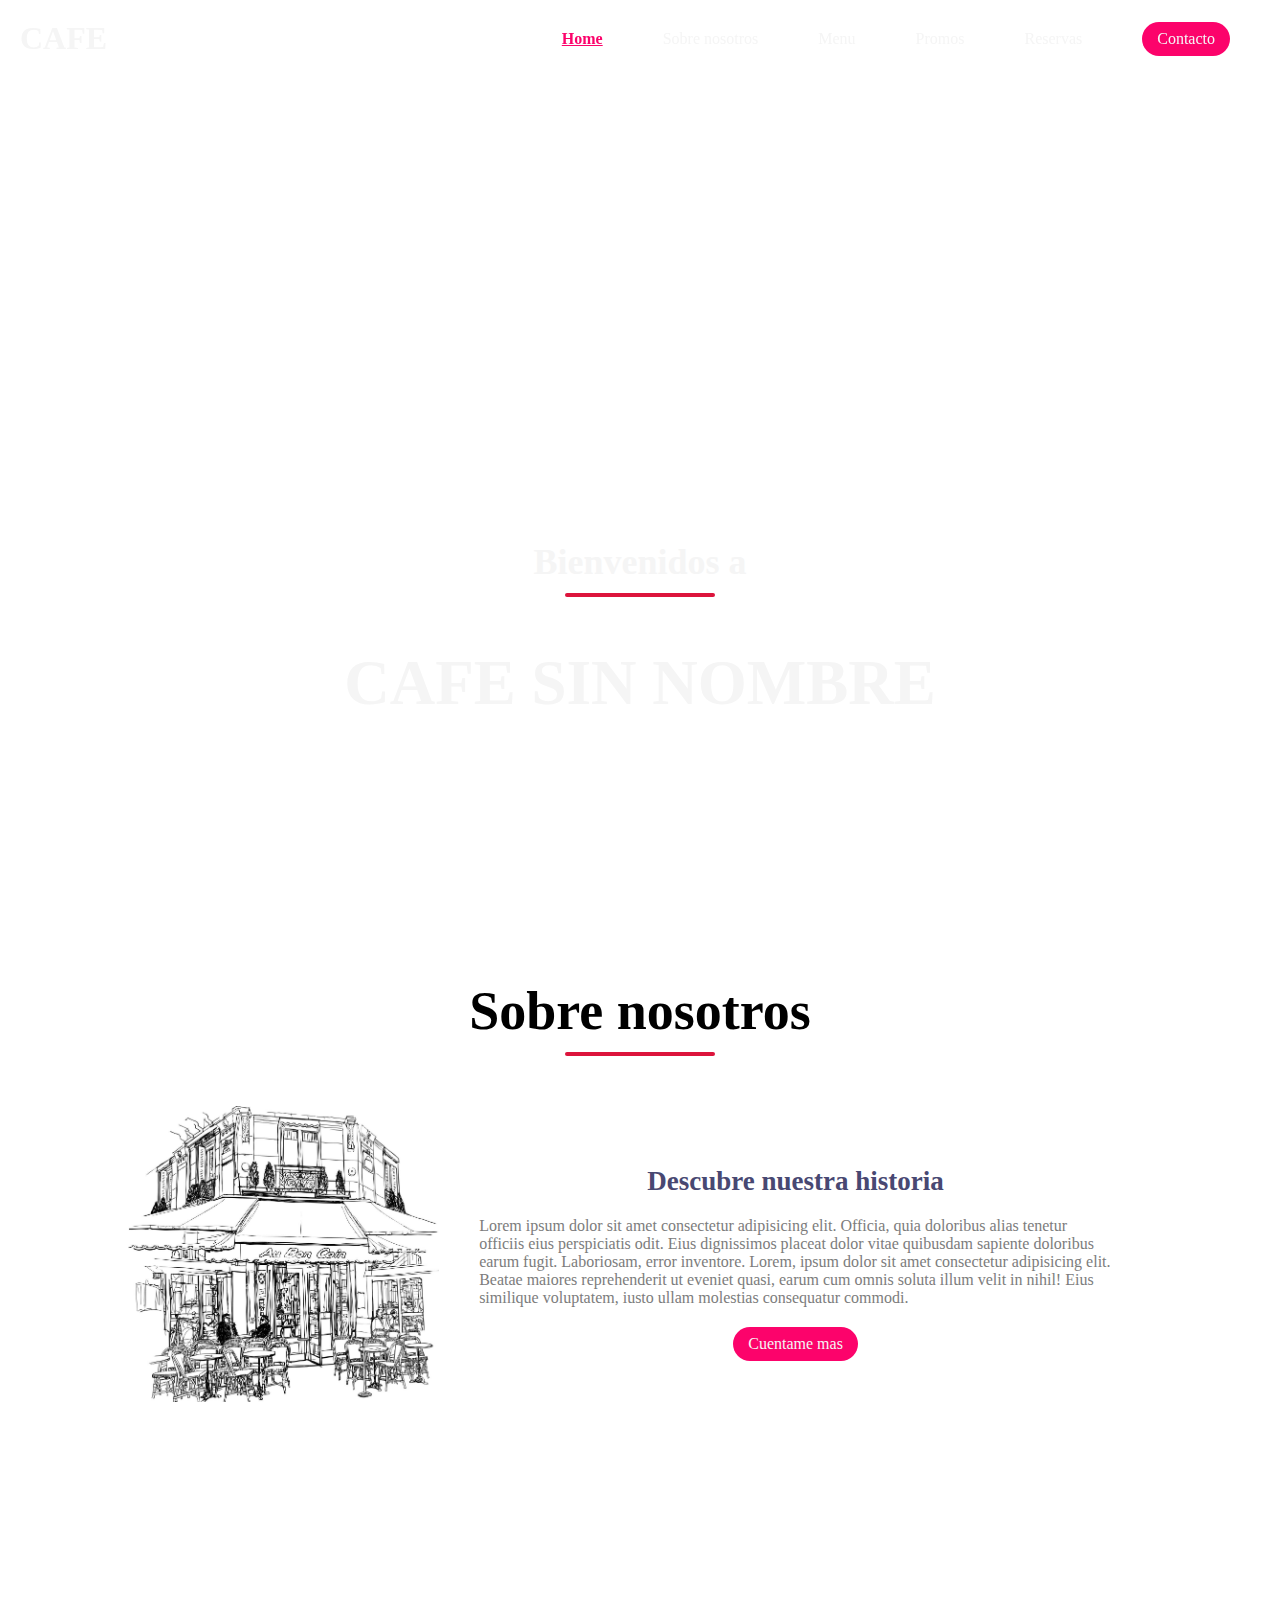
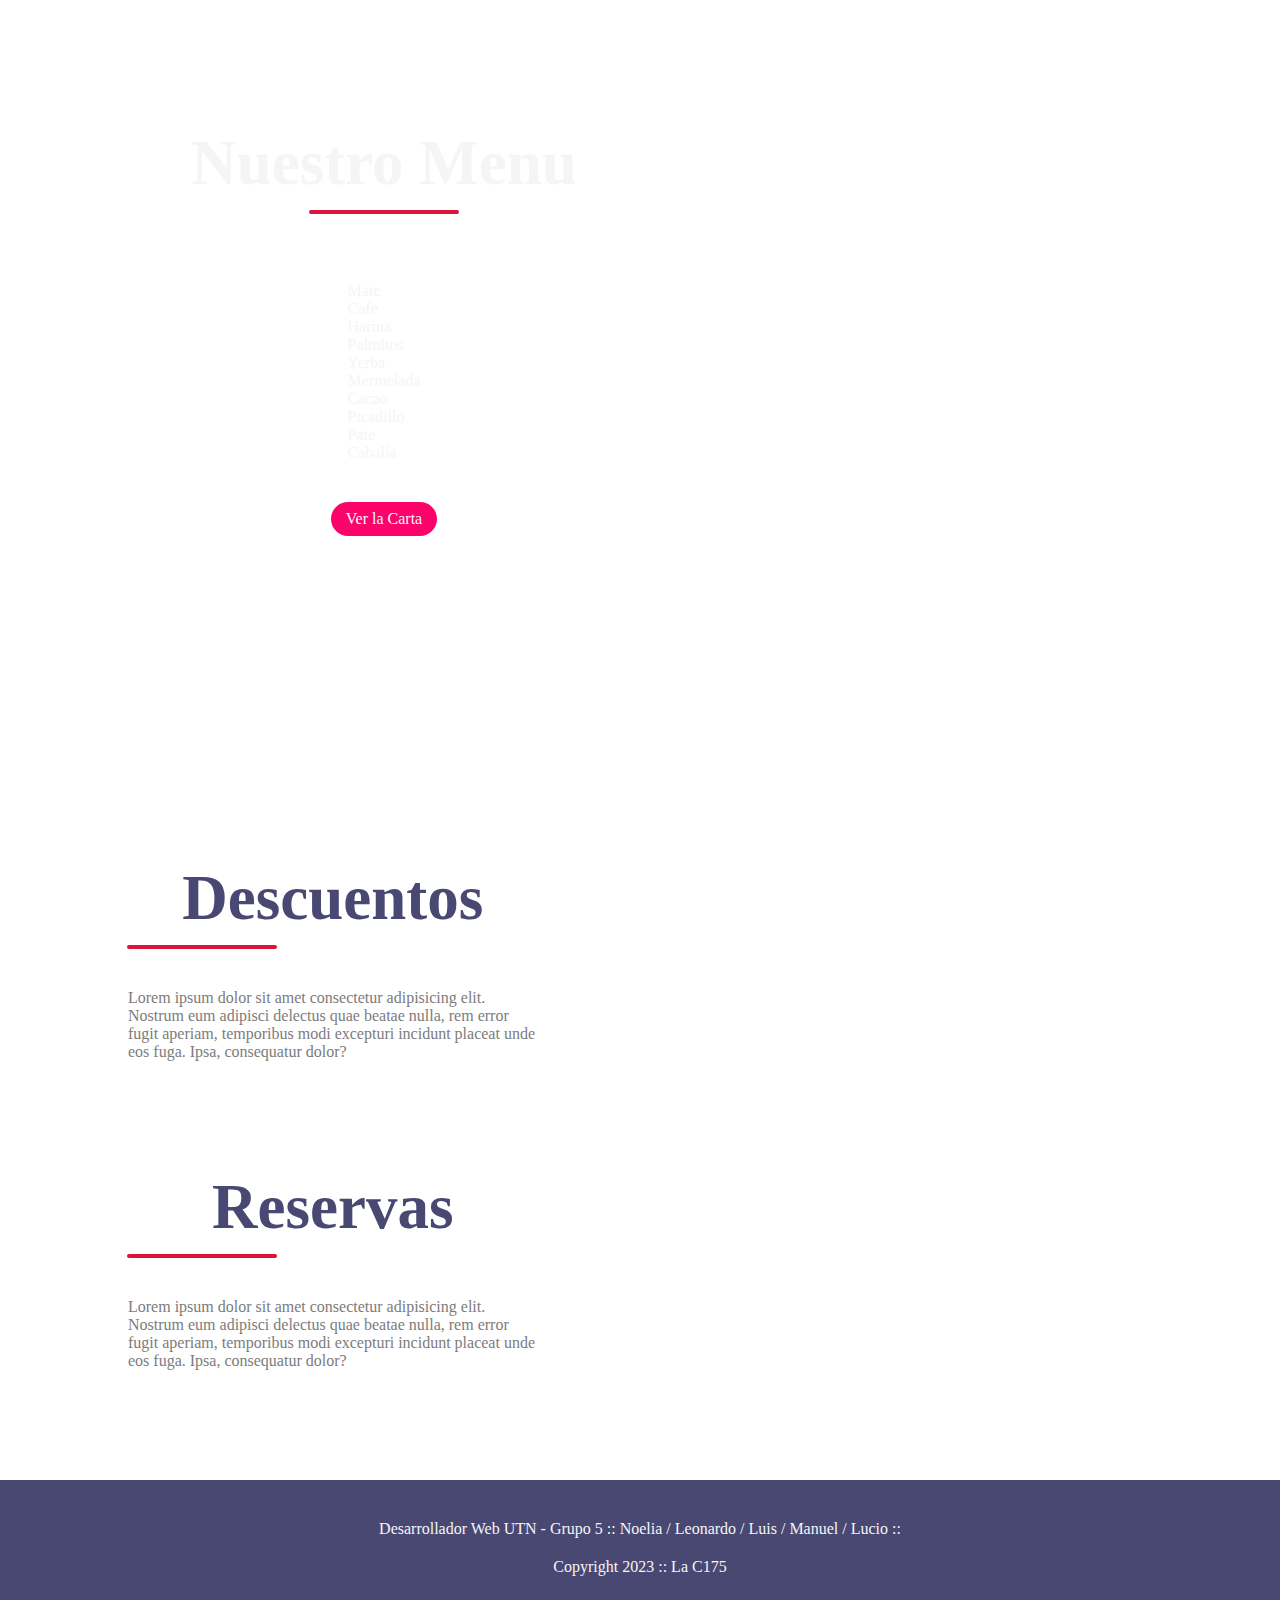
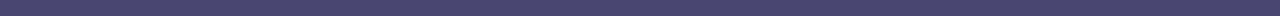
==== index.html @ 281d1ec6 "enlaces a secciones reparados" ====
<!DOCTYPE html>
<html lang="en">
<head>
    <meta charset="UTF-8">
    <meta http-equiv="X-UA-Compatible" content="IE=edge">
    <meta name="viewport" content="width=device-width, initial-scale=1.0">
    <!-- Enlace a Bootstrap CSS 
    <link href="https://cdn.jsdelivr.net/npm/bootstrap@5.3.0-alpha2/dist/css/bootstrap.min.css" rel="stylesheet" integrity="sha384-aFq/bzH65dt+w6FI2ooMVUpc+21e0SRygnTpmBvdBgSdnuTN7QbdgL+OapgHtvPp" crossorigin="anonymous">-->
    <!-- Enlace a la Fuente de iconos de Bootstrap -->
    <link rel="stylesheet" href="https://cdn.jsdelivr.net/npm/bootstrap-icons@1.10.3/font/bootstrap-icons.css">
    <!-- Enlace a la hoja de estilos CSS -->
    <link rel="stylesheet" href="estilo.css">
    <title>Cafe Sin Nombre</title>
</head>
<body>
    <nav class="navbar">
        <h1 class="logo">CAFE</h1>
        <ul class="nav-links">
            <li class="active"><a href="#"></a>Home</li>
            <li><a href="#aboutUs">Sobre nosotros</a></li>
            <li><a href="#ourMenu">Menu</a></li>
            <li><a href="#promos">Promos</a></li>
            <li><a href="#reservas">Reservas</a></li>
            <li class="ctn"><a  href="#">Contacto</a></li>
        </ul>
        <img src="/img/menu-btn.png" alt="" class="menu-btn">
    </nav>
    <header>
        <div class="header-content">
            <h2>Bienvenidos a</h2>
            <div class="line"></div>
            <h1>CAFE SIN NOMBRE</h1>
        </div>
    </header>
    <main>
        <div class="container"> <!--  Div contenedor para Bootstrap -->
            <!-- Seccion Sobre Nosotros -->
            <section class="aboutUs" id="aboutUs">
                <div class="title">
                    <h2>Sobre nosotros</h2>
                    <div class="line"></div>
                </div>
                <div class="row">
                    <div class="col">
                        <img src="/img/ilustracion-vectorial-de-un-antiguo-cafe-en-paris-m46aym.jpg" alt="">
                    </div>
                    <div class="col">
                        <h4>Descubre nuestra historia</h4>
                        <p>Lorem ipsum dolor sit amet consectetur adipisicing elit. Officia, quia doloribus alias tenetur officiis eius perspiciatis odit. Eius dignissimos placeat dolor vitae quibusdam sapiente doloribus earum fugit. Laboriosam, error inventore. Lorem, ipsum dolor sit amet consectetur adipisicing elit. Beatae maiores reprehenderit ut eveniet quasi, earum cum omnis soluta illum velit in nihil! Eius similique voluptatem, iusto ullam molestias consequatur commodi. </p>
                        <a href="#" class="ctn">Cuentame mas</a>
                    </div>
                </div>
            </section>
            <section class="ourMenu" id="ourMenu">
                <div class="ourMenu-content">
                    <h2>Nuestro Menu</h2><div class="line"></div>
                    <p>Nuestro menu es de lo mas variado</p>
                    <ul>
                        <li>Mate</li>
                        <li>Cafe</li>
                        <li>Harina</li>
                        <li>Palmitos</li>
                        <li>Yerba</li>
                        <li>Mermelada</li>
                        <li>Cacao</li>
                        <li>Picadillo</li>
                        <li>Pate</li>
                        <li>Caballa</li>
                    </ul>
                    <a href="#" class="ctn">Ver la Carta</a>
                </div>
            </section>

            <section class="promos" id="promos">
                <div class="row">
                    <div class="col content-col">
                        <h2>Descuentos</h2>
                        <div class="line"></div>
                        <p>Lorem ipsum dolor sit amet consectetur adipisicing elit. Nostrum eum adipisci delectus quae beatae nulla, rem error fugit aperiam, temporibus modi excepturi incidunt placeat unde eos fuga. Ipsa, consequatur dolor?</p>
                    </div>
                    <div class="col image-col">
                        <div class="promo-gallery">
                            <img src="/img/promo1.png" alt="">
                            <img src="/img/promo2.png" alt="">
                            <img src="/img/promo3.png" alt="">
                            <img src="/img/promo4.png" alt="">
                        </div>
                    </div>
                </div>
            </section>

            <section class="reservas" id="reservas">
                <div class="row">
                    <div class="col content-col">
                        <h2>Reservas</h2>
                        <div class="line"></div>
                        <p>Lorem ipsum dolor sit amet consectetur adipisicing elit. Nostrum eum adipisci delectus quae beatae nulla, rem error fugit aperiam, temporibus modi excepturi incidunt placeat unde eos fuga. Ipsa, consequatur dolor?</p>
                    </div>
                    <div class="col image-col">
                        <div class="promo-gallery">
                            <img src="/img/promo1.png" alt="">
                            <img src="/img/promo2.png" alt="">
                            <img src="/img/promo3.png" alt="">
                            <img src="/img/promo4.png" alt="">
                        </div>
                    </div>
                </div>
            </section>
        </div>
    </main>
    <footer class="footer">
        <p>Desarrollador Web UTN - Grupo 5 :: Noelia / Leonardo / Luis / Manuel / Lucio ::</p>
        <p> Copyright 2023 :: La C175</p>
    </footer>


    <!-- Enlace al script de Bootstrap 
    <script src="https://cdn.jsdelivr.net/npm/bootstrap@5.3.0-alpha2/dist/js/bootstrap.bundle.min.js" integrity="sha384-qKXV1j0HvMUeCBQ+QVp7JcfGl760yU08IQ+GpUo5hlbpg51QRiuqHAJz8+BrxE/N" crossorigin="anonymous"></script> -->
    <script src="scripts.js"></script>  
</body>
</html>
---- estilo.css ----
/* Google Fonts */
@import url('https://fonts.googleapis.com/css2?family=Poppins');

* {
    margin: 0;
    padding: 0;
    box-sizing: border-box;

}
a {
    text-decoration: none;
    color: whitesmoke;
}
ul {
    list-style: none;

}
.active {
    color: #fc036b;
    text-decoration: underline;
    font-weight: bold;
}
body , html {
    overflow-x: hidden;
}
.navbar {
    position: fixed;
    top: 0;
    left: 0;
    width: 100%;
    display:flex;
    justify-content: space-between;
    padding: 20px;
    color: whitesmoke;

}
.nav-links {
    display: flex;
    align-items: center;
}
.nav-links li {
    margin: 0px 30px;
}
header {
    width: 100vw;
    height: 100vh;
    background-image: url('/img/cafeHeader2.png');
    background-position: bottom;
    background-size: cover;
    display: flex;
    align-items: flex-end;
    justify-content: center;

}

.header-content {
    margin-bottom: 150px;
    color: whitesmoke;
    text-align: center;
}

.header-content h2 {
    font-size: 4vmin;
}

.line {
    width: 150px;
    height: 4px;
    background: crimson;
    margin: 10px auto;
    border-radius: 5px;
}

.header-content h1 {
    font-size: 7vmin;
    margin-top: 50px;
    margin-bottom: 30px;
}

.ctn {
    padding: 8px 15px;
    background: #fc036b;
    border-radius: 30px;
    color: whitesmoke;
}
.menu-btn {
    position: absolute;
    top: 30px;
    right: 30px;
    width: 40px;
    cursor: pointer;
    display: none;
}
/* Seccion Sobre nosotros*/
section {
    width: 80%;
    margin: 80px auto;
}
.title {
    text-decoration:solid ;
    text-align: center;
    font-size: 4vmin;
}
.row {
    display: flex;
    align-items: center;
    width: 100%;
    justify-content: space-between;
}
.row .col {
    display: flex;
    flex-direction: column;
    align-items: center;
}
.row .col img {
    width: 100%;
}
.aboutUs .row {
    margin-top: 50px;
}
h4 {
    font-size: 3vmin;
    color: #484872;
    margin: 20px auto;
}
p {
    color: #7c7c7c;
    padding: 0px 40px;
}
.aboutUs .ctn {
    margin-top: 20px;
}
.ourMenu {
    width: 100%;
    height: 100vh;
    background-image: url('/img/interiorBlur2.png');
    background-position: center;
    background-size: cover;
    background-repeat: no-repeat;
    display: flex;
    align-items: center;
}
.ourMenu-content {
    width: 60%;
    padding: 50px;
    color: whitesmoke;
    display: flex;
    align-items: center;
    flex-direction: column;
}
.ourMenu-content h2 {
    font-size: 7vmin;
}
.ourMenu-content .line {
    margin-bottom: 50px;
}
.ourMenu-content .ctn {
    margin-top: 40px;
}
.ourMenu-content p {
    color: white;
}
.content-col {
    width: 40%;
}
.image-col {
    width: 60%;
}
.promos .promo-gallery {
    display: flex;
    flex-wrap: wrap;
    width: 100%;
    align-items: center;
}
.promo-gallery img {
    max-width: 300px;
    margin: 10px;
}
.content-col h2 {
    font-size: 7vmin;
    color: #484872;
}
.content-col .line {
    margin-left: -1px;
}
.content-col p {
    padding: 0;
    margin: 30px auto;
}
.content-col .ctn {
    margin-left: -100px;
}
.footer {
    width: 100%;
    min-height: 100px;
    padding: 20px 80px;
    margin: 0;
    background-color: #484872;
    text-align: center;
}
.footer p {
    color: whitesmoke;
    margin: 20px auto;
    padding: 20px auto;
}
/* Dispositivos moviles*/
@media only screen and (max-width:850px){
    .menu-btn {
        display: block;
    }
    .navbar {
        padding: 0;
    }
    .logo {
        position: absolute;
        top: 30px;
        left: 30px;
    }
    .nav-links {
        flex-direction: column;
        width: 100%;
        height: 100vh;
        justify-content: center;
        background: rgb(51, 3, 3);
        margin-top: -900px;
        transition: all 0.5s ease;
    } 
    .mobile-menu {
        margin-top: 0px; 
        border-bottom-right-radius: 30%;
    }
    .nav-links li {
        margin: 30px auto;

    }
    /* Seccion sobre nosotros */
    .row {
        flex-direction: column;
    }
    .row .col {
        margin: 20px auto;
    }
    .col img {
        max-width: 90%;
    }
    .promo-gallery {
        justify-content: center;
        align-items: center;
    }
    .promo-gallery img {
        width: 90%;
    }
    .footer {
        padding: 10px;
    }
}

/* Animaciones*/
html {
    scroll-behavior: smooth;
}
img {
    transition: transform .3s ease;
}
img:hover {
    transform: scale(1.1);
}
.ctn:hover {
    background: whitesmoke;
    color:#fc036b;
    box-shadow: 2px 2px 5px black;
}
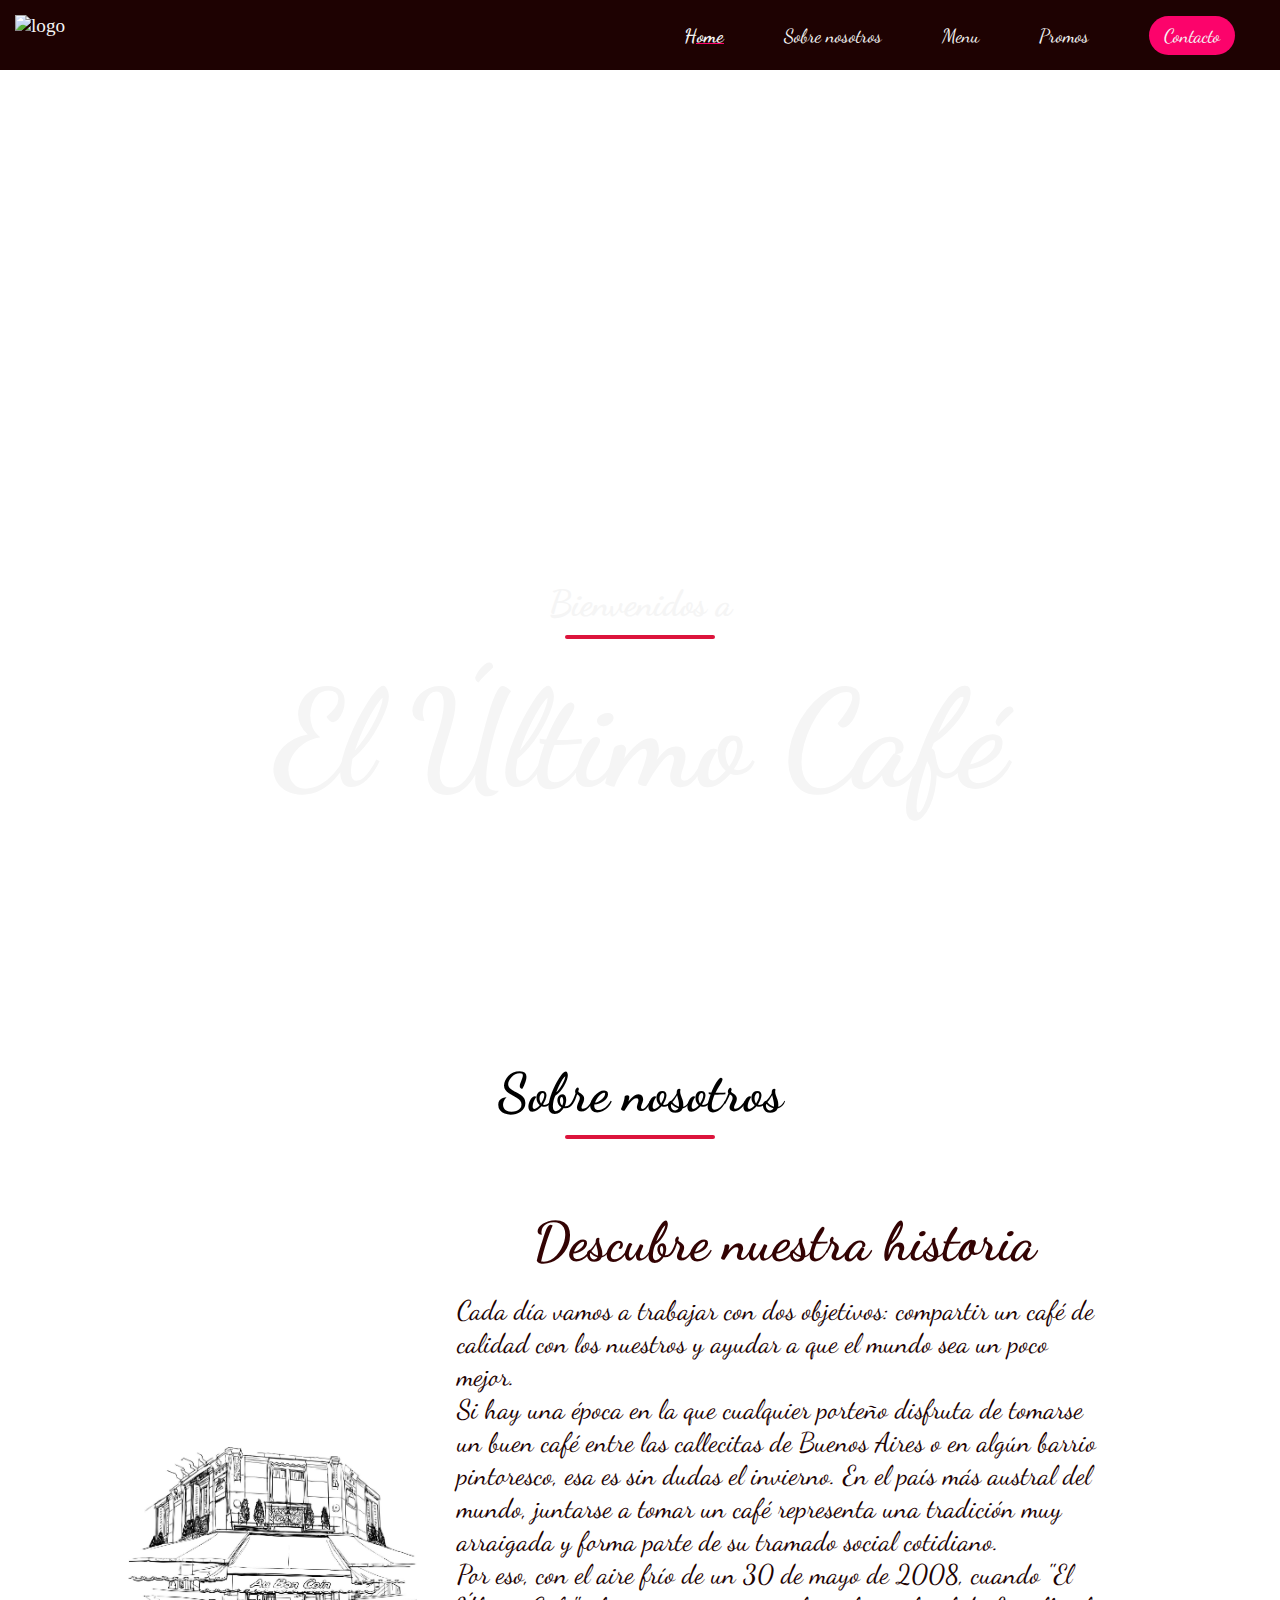
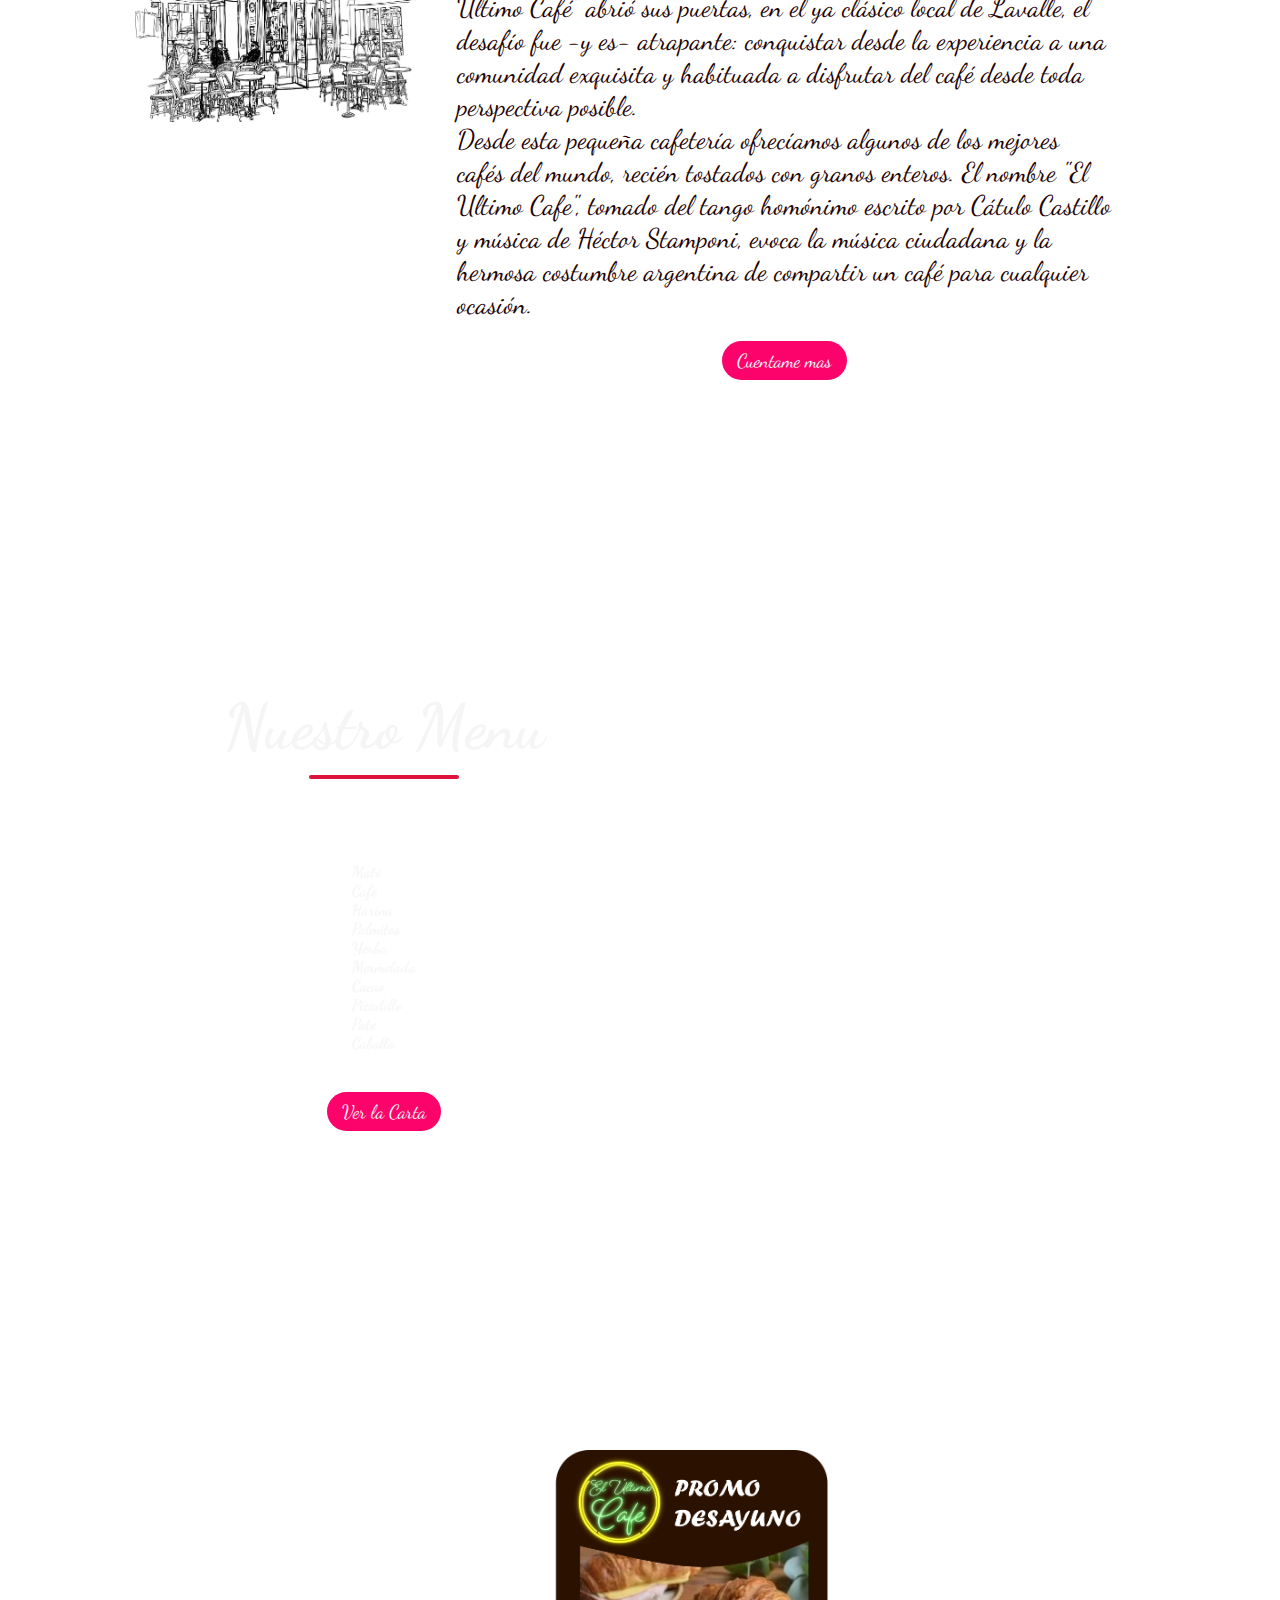
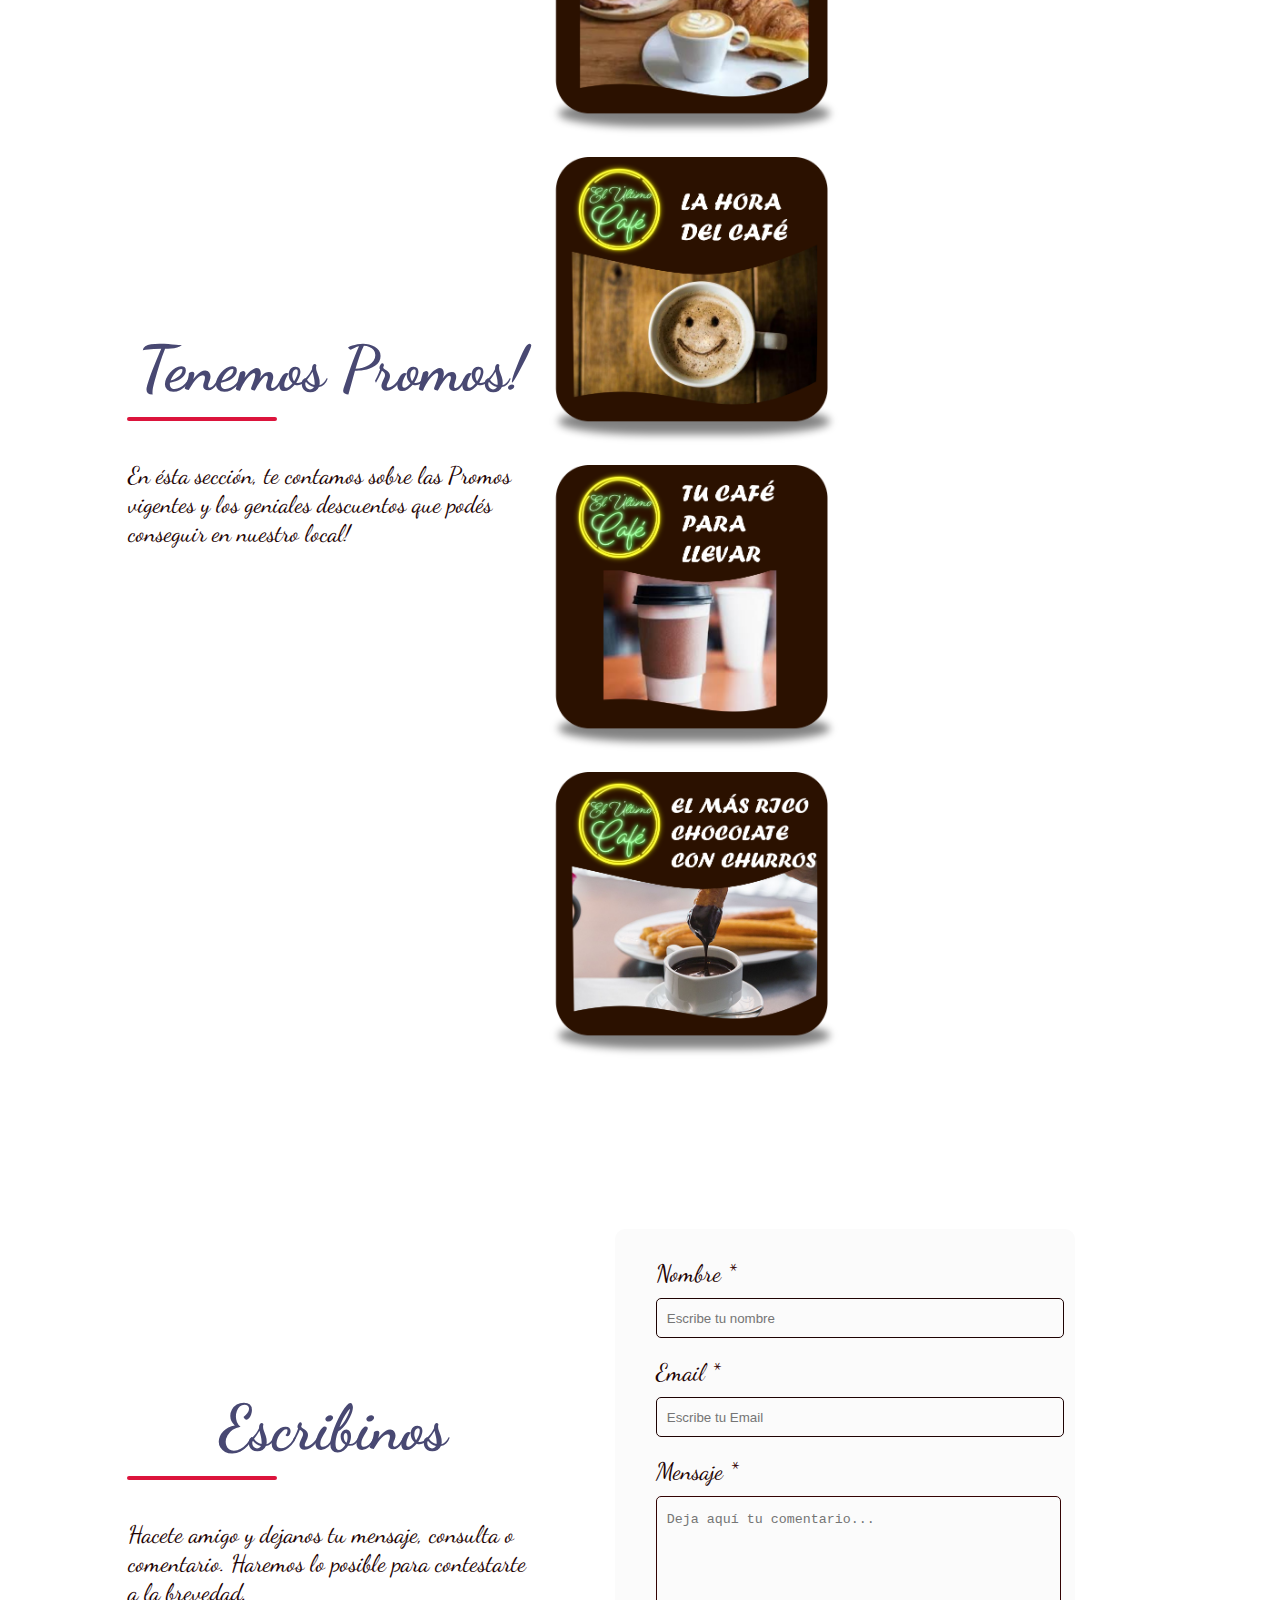
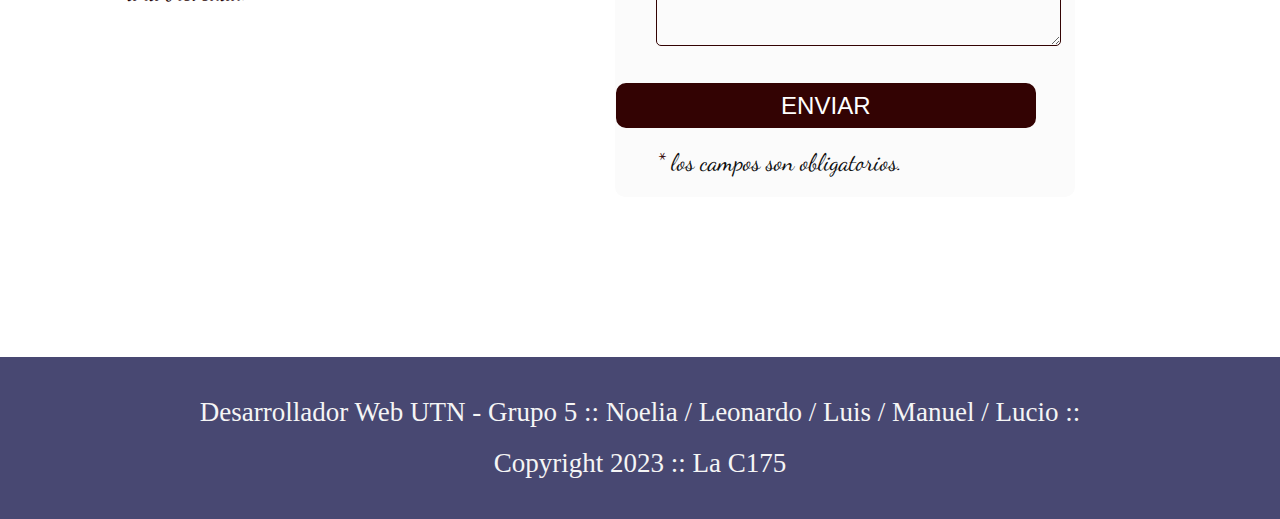
==== commit db1b7652: "Promos y form de contacto agregados" ====
--- a/index.html
+++ b/index.html
@@ -1,27 +1,30 @@
 <!DOCTYPE html>
-<html lang="en">
+<html lang="es">
 <head>
     <meta charset="UTF-8">
     <meta http-equiv="X-UA-Compatible" content="IE=edge">
     <meta name="viewport" content="width=device-width, initial-scale=1.0">
+    <link rel="icon" type="image/x-icon" href="/logo/favicon.ico">
+    <link rel="preconnect" href="https://fonts.googleapis.com">
+    <link rel="preconnect" href="https://fonts.gstatic.com" crossorigin>
+    <link href="https://fonts.googleapis.com/css2?family=Dancing+Script:wght@700&display=swap" rel="stylesheet">
     <!-- Enlace a Bootstrap CSS 
     <link href="https://cdn.jsdelivr.net/npm/bootstrap@5.3.0-alpha2/dist/css/bootstrap.min.css" rel="stylesheet" integrity="sha384-aFq/bzH65dt+w6FI2ooMVUpc+21e0SRygnTpmBvdBgSdnuTN7QbdgL+OapgHtvPp" crossorigin="anonymous">-->
     <!-- Enlace a la Fuente de iconos de Bootstrap -->
     <link rel="stylesheet" href="https://cdn.jsdelivr.net/npm/bootstrap-icons@1.10.3/font/bootstrap-icons.css">
     <!-- Enlace a la hoja de estilos CSS -->
     <link rel="stylesheet" href="estilo.css">
-    <title>Cafe Sin Nombre</title>
+    <title>El Ultimo Cafe</title>
 </head>
 <body>
     <nav class="navbar">
-        <h1 class="logo">CAFE</h1>
+        <a href="#" class="logo"><img src="/logo/rect6498.png" alt="logo"></a>
         <ul class="nav-links">
-            <li class="active"><a href="#"></a>Home</li>
+            <li class="active"><a href="#">Home</a></li>
             <li><a href="#aboutUs">Sobre nosotros</a></li>
             <li><a href="#ourMenu">Menu</a></li>
             <li><a href="#promos">Promos</a></li>
-            <li><a href="#reservas">Reservas</a></li>
-            <li class="ctn"><a  href="#">Contacto</a></li>
+            <li class="ctn"><a  href="#contacto">Contacto</a></li>
         </ul>
         <img src="/img/menu-btn.png" alt="" class="menu-btn">
     </nav>
@@ -29,7 +32,7 @@
         <div class="header-content">
             <h2>Bienvenidos a</h2>
             <div class="line"></div>
-            <h1>CAFE SIN NOMBRE</h1>
+            <h1>El Último Café</h1>
         </div>
     </header>
     <main>
@@ -46,7 +49,10 @@
                     </div>
                     <div class="col">
                         <h4>Descubre nuestra historia</h4>
-                        <p>Lorem ipsum dolor sit amet consectetur adipisicing elit. Officia, quia doloribus alias tenetur officiis eius perspiciatis odit. Eius dignissimos placeat dolor vitae quibusdam sapiente doloribus earum fugit. Laboriosam, error inventore. Lorem, ipsum dolor sit amet consectetur adipisicing elit. Beatae maiores reprehenderit ut eveniet quasi, earum cum omnis soluta illum velit in nihil! Eius similique voluptatem, iusto ullam molestias consequatur commodi. </p>
+                        <p>Cada día vamos a trabajar con dos objetivos: compartir un café de calidad con los nuestros y ayudar a que el mundo sea un poco mejor.</p>
+                        <p>Si hay una época en la que cualquier porteño disfruta de tomarse un buen café entre las callecitas de Buenos Aires o en algún barrio pintoresco, esa es sin dudas el invierno. En el país más austral del mundo, juntarse a tomar un café representa una tradición muy arraigada y forma parte de su tramado social cotidiano.</p>
+                        <p>Por eso, con el aire frío de un 30 de mayo de 2008, cuando "El Último Café" abrió sus puertas, en el ya clásico local de Lavalle,  el desafío fue -y es- atrapante: conquistar desde la experiencia a una comunidad exquisita y habituada a disfrutar del café desde toda perspectiva posible.</p>
+                        <p>Desde esta pequeña cafetería ofrecíamos algunos de los mejores cafés del mundo, recién tostados con granos enteros. El nombre "El Ultimo Cafe", tomado del tango homónimo escrito por Cátulo Castillo y música de Héctor Stamponi, evoca la música ciudadana y la hermosa costumbre argentina de compartir un café para cualquier ocasión.</p>
                         <a href="#" class="ctn">Cuentame mas</a>
                     </div>
                 </div>
@@ -74,9 +80,9 @@
             <section class="promos" id="promos">
                 <div class="row">
                     <div class="col content-col">
-                        <h2>Descuentos</h2>
+                        <h2>Tenemos Promos!</h2>
                         <div class="line"></div>
-                        <p>Lorem ipsum dolor sit amet consectetur adipisicing elit. Nostrum eum adipisci delectus quae beatae nulla, rem error fugit aperiam, temporibus modi excepturi incidunt placeat unde eos fuga. Ipsa, consequatur dolor?</p>
+                        <p>En ésta sección, te contamos sobre las Promos vigentes y los geniales descuentos que podés conseguir en nuestro local!</p>
                     </div>
                     <div class="col image-col">
                         <div class="promo-gallery">
@@ -89,20 +95,41 @@
                 </div>
             </section>
 
-            <section class="reservas" id="reservas">
+            <section class="contacto" id="contacto">
                 <div class="row">
                     <div class="col content-col">
-                        <h2>Reservas</h2>
+                        <h2>Escribinos</h2>
                         <div class="line"></div>
-                        <p>Lorem ipsum dolor sit amet consectetur adipisicing elit. Nostrum eum adipisci delectus quae beatae nulla, rem error fugit aperiam, temporibus modi excepturi incidunt placeat unde eos fuga. Ipsa, consequatur dolor?</p>
+                        <p>Hacete amigo y dejanos tu mensaje, consulta o comentario. Haremos lo posible para contestarte a la brevedad.</p>
                     </div>
-                    <div class="col image-col">
-                        <div class="promo-gallery">
-                            <img src="/img/promo1.png" alt="">
-                            <img src="/img/promo2.png" alt="">
-                            <img src="/img/promo3.png" alt="">
-                            <img src="/img/promo4.png" alt="">
-                        </div>
+                    <div class="col form-col">
+                        <form>
+                            <p>
+                                <label for="nombre" class="colocar_nombre">Nombre
+                                    <span class="obligatorio">*</span>
+                                </label>
+                                    <input type="text" name="introducir_nombre" id="nombre" required="obligatorio" placeholder="Escribe tu nombre">
+                            </p>
+                            <p>
+                            <label for="email" class="colocar_email">Email
+                                <span class="obligatorio">*</span>
+                            </label>
+                                <input type="email" name="introducir_email" id="email" required="obligatorio" placeholder="Escribe tu Email">
+                            </p>
+                    
+                            <p>
+                            <label for="mensaje" class="colocar_mensaje">Mensaje
+                                <span class="obligatorio">*</span>
+                            </label>                     
+                                                <textarea name="introducir_mensaje" class="texto_mensaje" id="mensaje" required="obligatorio" placeholder="Deja aquí tu comentario..."></textarea> 
+                                            </p>                    
+                        
+                            <button type="submit" name="enviar_formulario" id="enviar"><p>Enviar</p></button>
+            
+                            <p class="aviso">
+                            <span class="obligatorio"> * </span>los campos son obligatorios.
+                            </p>          
+                            </form>
                     </div>
                 </div>
             </section>
--- a/estilo.css
+++ b/estilo.css
@@ -1,6 +1,3 @@
-/* Google Fonts */
-@import url('https://fonts.googleapis.com/css2?family=Poppins');
-
 * {
     margin: 0;
     padding: 0;
@@ -10,15 +7,16 @@
 a {
     text-decoration: none;
     color: whitesmoke;
+    font-size: 1.5vw;
 }
 ul {
     list-style: none;
-
 }
 .active {
     color: #fc036b;
     text-decoration: underline;
     font-weight: bold;
+    font-size: 1.5vw;
 }
 body , html {
     overflow-x: hidden;
@@ -28,11 +26,15 @@
     top: 0;
     left: 0;
     width: 100%;
+    height: 70px;
     display:flex;
     justify-content: space-between;
-    padding: 20px;
-    color: whitesmoke;
-
+    padding: 15px;
+    background-color: rgb(30, 2, 2);
+}
+.navbar .logo img {
+    height: 50px;
+    width: 50px;
 }
 .nav-links {
     display: flex;
@@ -40,6 +42,8 @@
 }
 .nav-links li {
     margin: 0px 30px;
+    font-family: 'Dancing Script', cursive;
+    font-size: 1.5vw;
 }
 header {
     width: 100vw;
@@ -48,21 +52,26 @@
     background-position: bottom;
     background-size: cover;
     display: flex;
-    align-items: flex-end;
+    /* align-items: flex-end; */
     justify-content: center;
-
+    margin-top: 70px;
 }
 
 .header-content {
-    margin-bottom: 150px;
-    color: whitesmoke;
+    margin-bottom: 60px;
     text-align: center;
+    font-family: 'Dancing Script', cursive;
 }
 
 .header-content h2 {
     font-size: 4vmin;
-}
-
+    margin-top: 70%;
+    font-family: 'Dancing Script', cursive;
+    color: whitesmoke;
+}
+main {
+    margin-top: 90px;
+}
 .line {
     width: 150px;
     height: 4px;
@@ -72,9 +81,9 @@
 }
 
 .header-content h1 {
-    font-size: 7vmin;
-    margin-top: 50px;
-    margin-bottom: 30px;
+    font-size: 15vmin;
+    margin-top: 20px;
+    color: whitesmoke;
 }
 
 .ctn {
@@ -95,6 +104,7 @@
 section {
     width: 80%;
     margin: 80px auto;
+    font-family: 'Dancing Script', cursive;
 }
 .title {
     text-decoration:solid ;
@@ -119,13 +129,14 @@
     margin-top: 50px;
 }
 h4 {
+    font-size: 6vmin;
+    color: rgb(51, 3, 3);
+    margin: 20px auto;
+}
+p {
+    color: rgb(30, 2, 2);
+    padding: 0px 40px;
     font-size: 3vmin;
-    color: #484872;
-    margin: 20px auto;
-}
-p {
-    color: #7c7c7c;
-    padding: 0px 40px;
 }
 .aboutUs .ctn {
     margin-top: 20px;
@@ -172,6 +183,9 @@
     width: 100%;
     align-items: center;
 }
+.promos p {
+    font-size: 24px;
+}
 .promo-gallery img {
     max-width: 300px;
     margin: 10px;
@@ -190,6 +204,84 @@
 .content-col .ctn {
     margin-left: -100px;
 }
+.contacto p {
+    font-size: 24px;
+}
+.form-col {
+    width: 460px; 
+    height: auto;
+    margin: 80px auto;
+    border-radius: 10px;  
+    padding-top: 30px;
+    padding-bottom: 20px;  
+    background-color: #fbfbfb; 
+    padding-left: 30px;  
+}
+input{
+    background-color: #fbfbfb; 
+    width: 408px; 
+    height: 40px; 
+    border-radius: 5px;  
+    border-style: solid; 
+    border-width: 1px; 
+    border-color: rgb(30, 2, 2); 
+    margin-top: 10px;  
+    padding-left: 10px;
+    margin-bottom: 20px; 
+  }
+  
+  
+  textarea{
+    background-color: #fbfbfb; 
+    width: 405px; 
+    height: 150px; 
+    border-radius: 5px;  
+    border-style: solid; 
+    border-width: 1px; 
+    border-color: rgb(51, 3, 3); 
+    margin-top: 10px;  
+    padding-left: 10px;
+    margin-bottom: 20px; 
+    padding-top: 15px; 
+  }
+  
+  
+  label{
+    display: block; 
+    float: center;  
+  }
+  
+  
+  button{
+    height: 45px; 
+    padding-left: 5px;
+    padding-right: 5px;   
+    margin-bottom: 20px; 
+    margin-top: 10px;   
+    text-transform: uppercase;
+    background-color: rgb(51, 3, 3); 
+    border-color: rgb(51, 3, 3); 
+    border-style: solid; 
+    border-radius: 10px;  
+    width: 420px;   
+    cursor: pointer;
+  }
+  
+  
+  button p{
+    color: #fff; 
+  }
+  
+  
+  span{
+    color: rgb(51, 3, 3); 
+  }
+  
+  
+  .aviso{
+    font-size: 13px;  
+    color: #0e0e0e;  
+  }
 .footer {
     width: 100%;
     min-height: 100px;
@@ -203,8 +295,8 @@
     margin: 20px auto;
     padding: 20px auto;
 }
-/* Dispositivos moviles*/
-@media only screen and (max-width:850px){
+/* Dispositivos moviles max-width:850px */ 
+@media only screen and (max-width:0px){
     .menu-btn {
         display: block;
     }
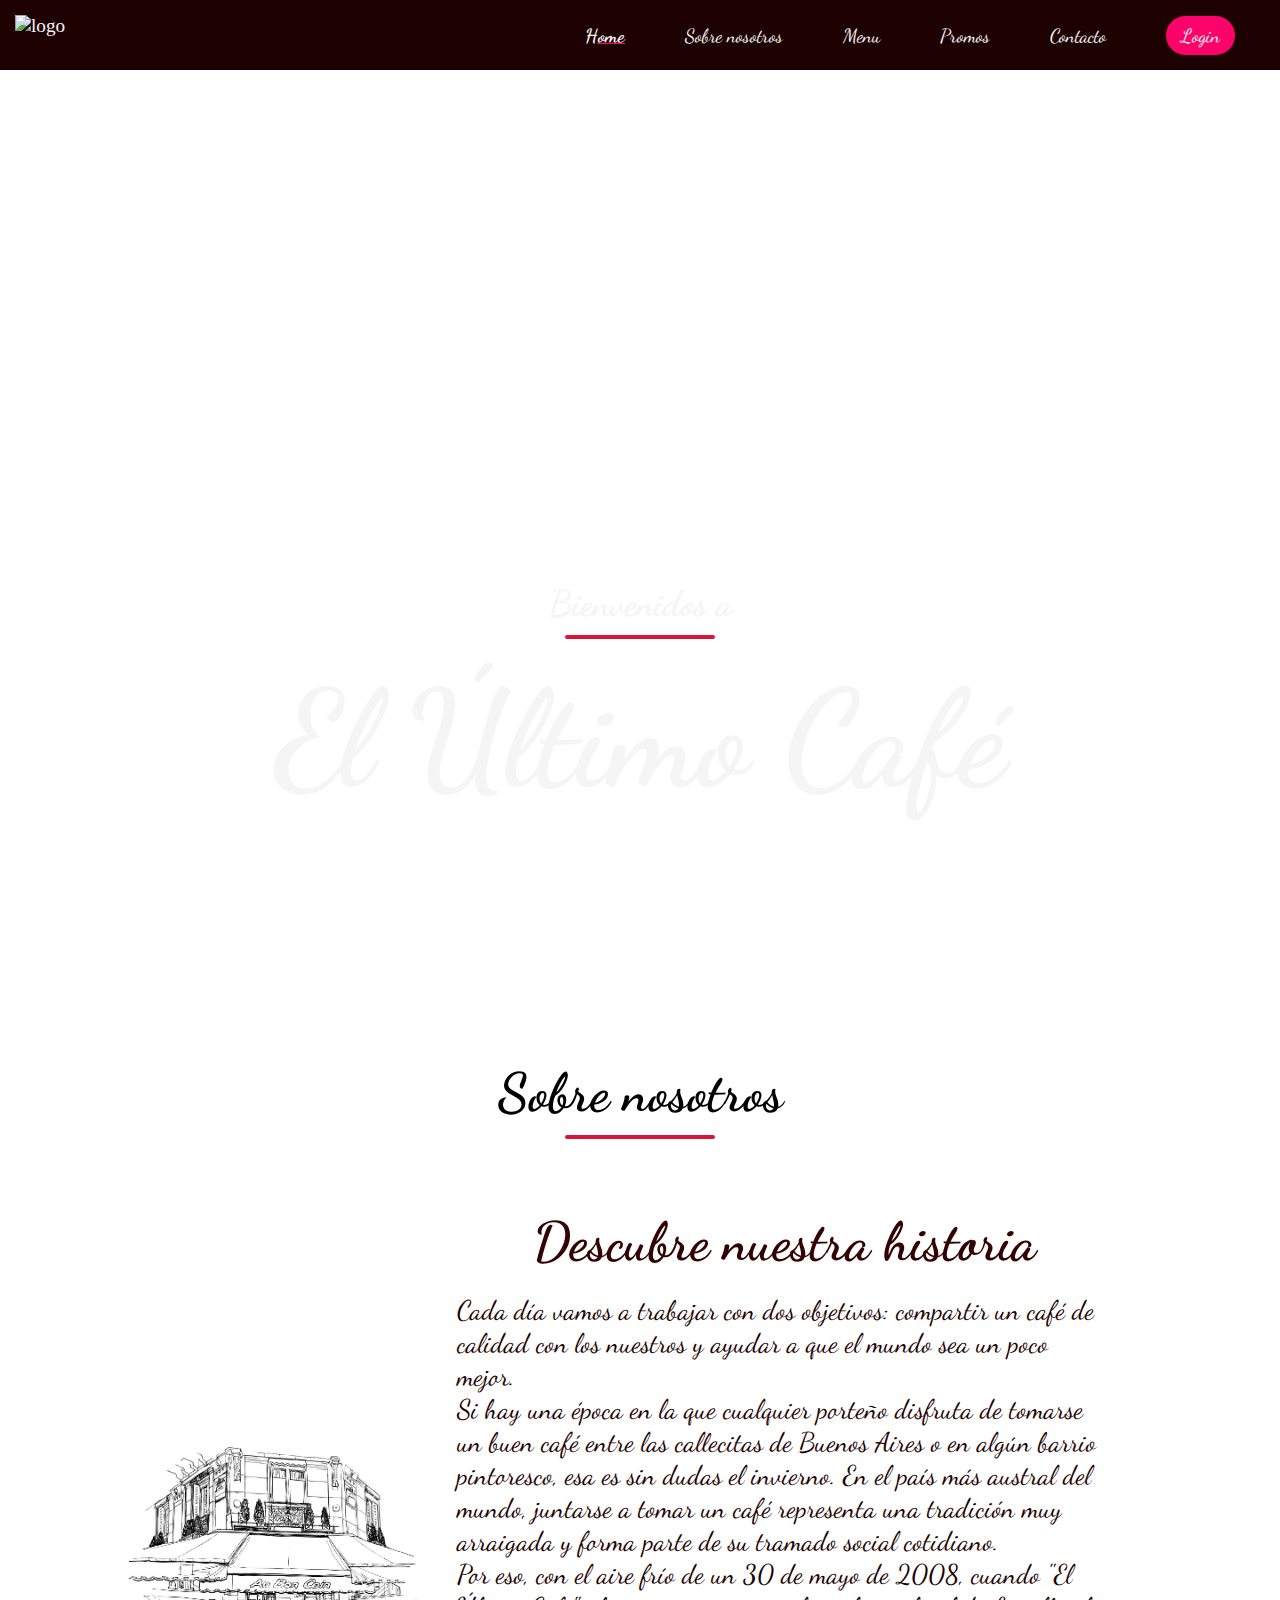
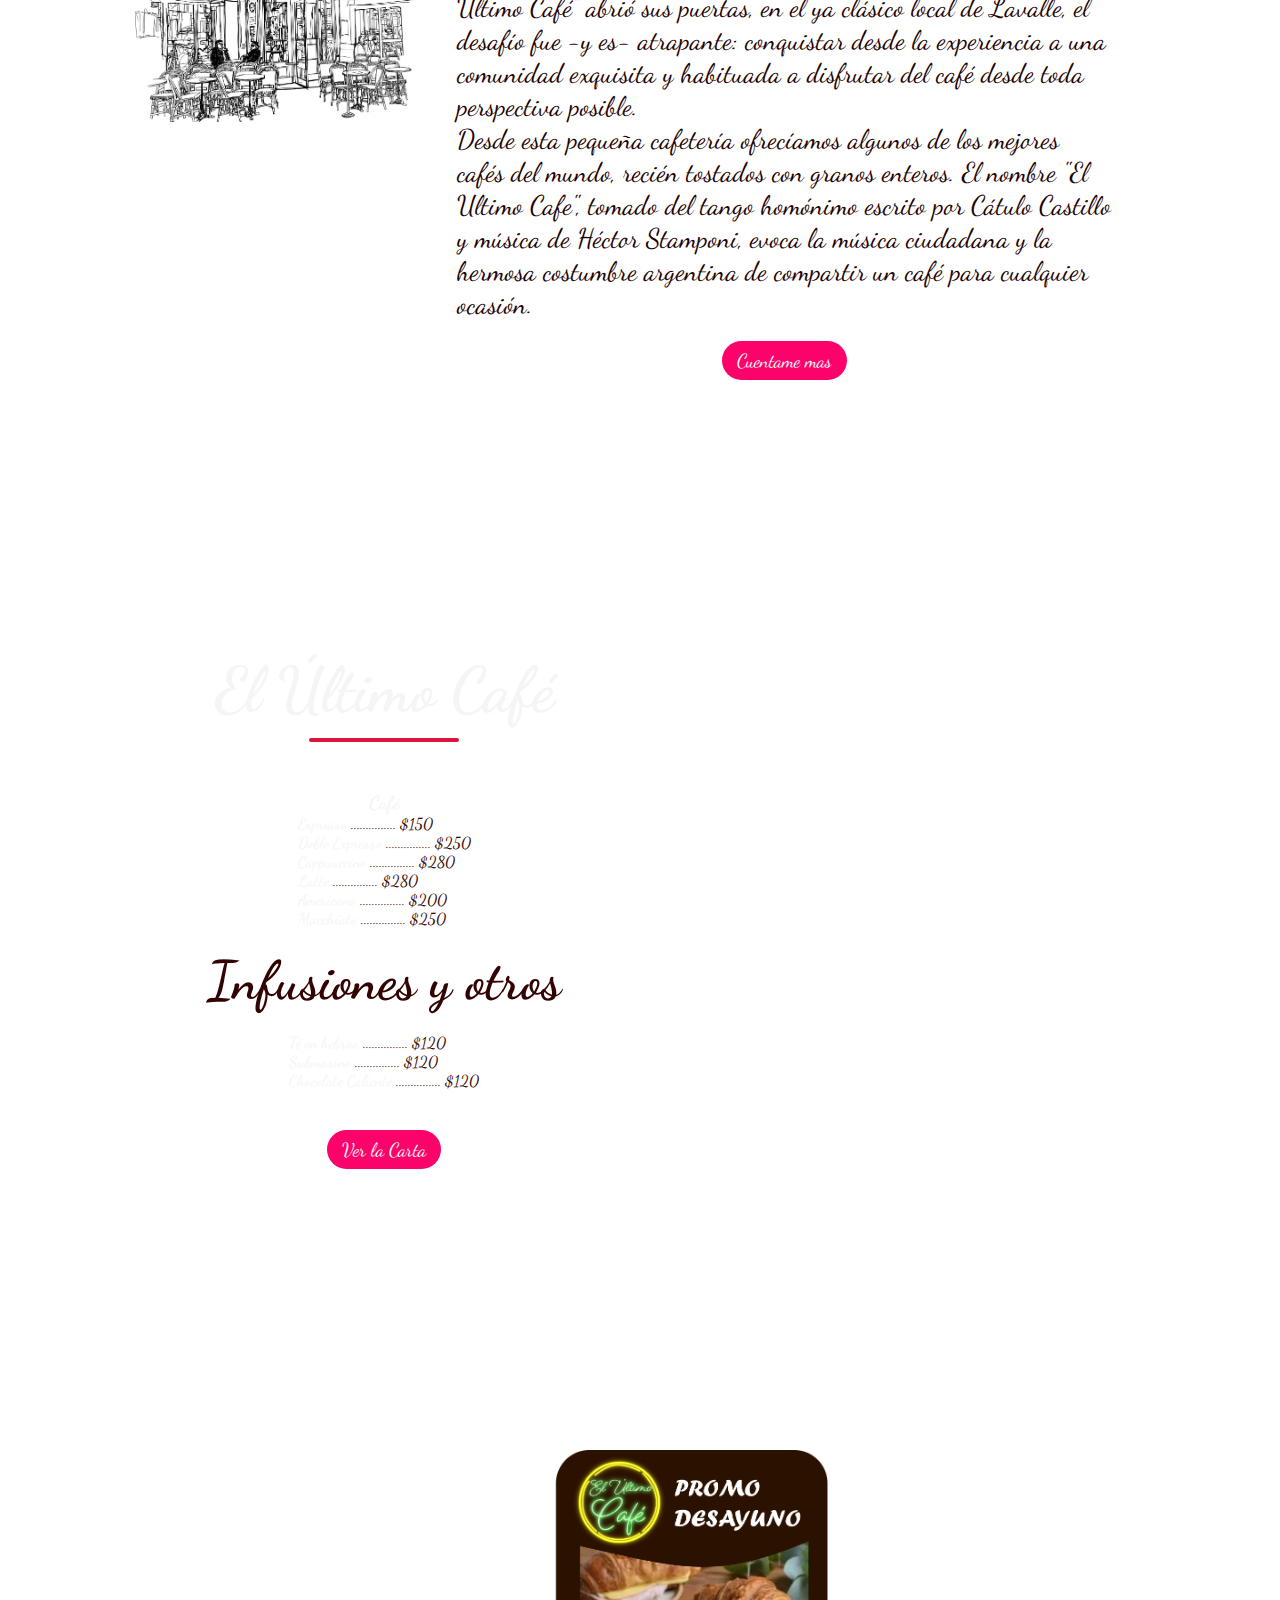
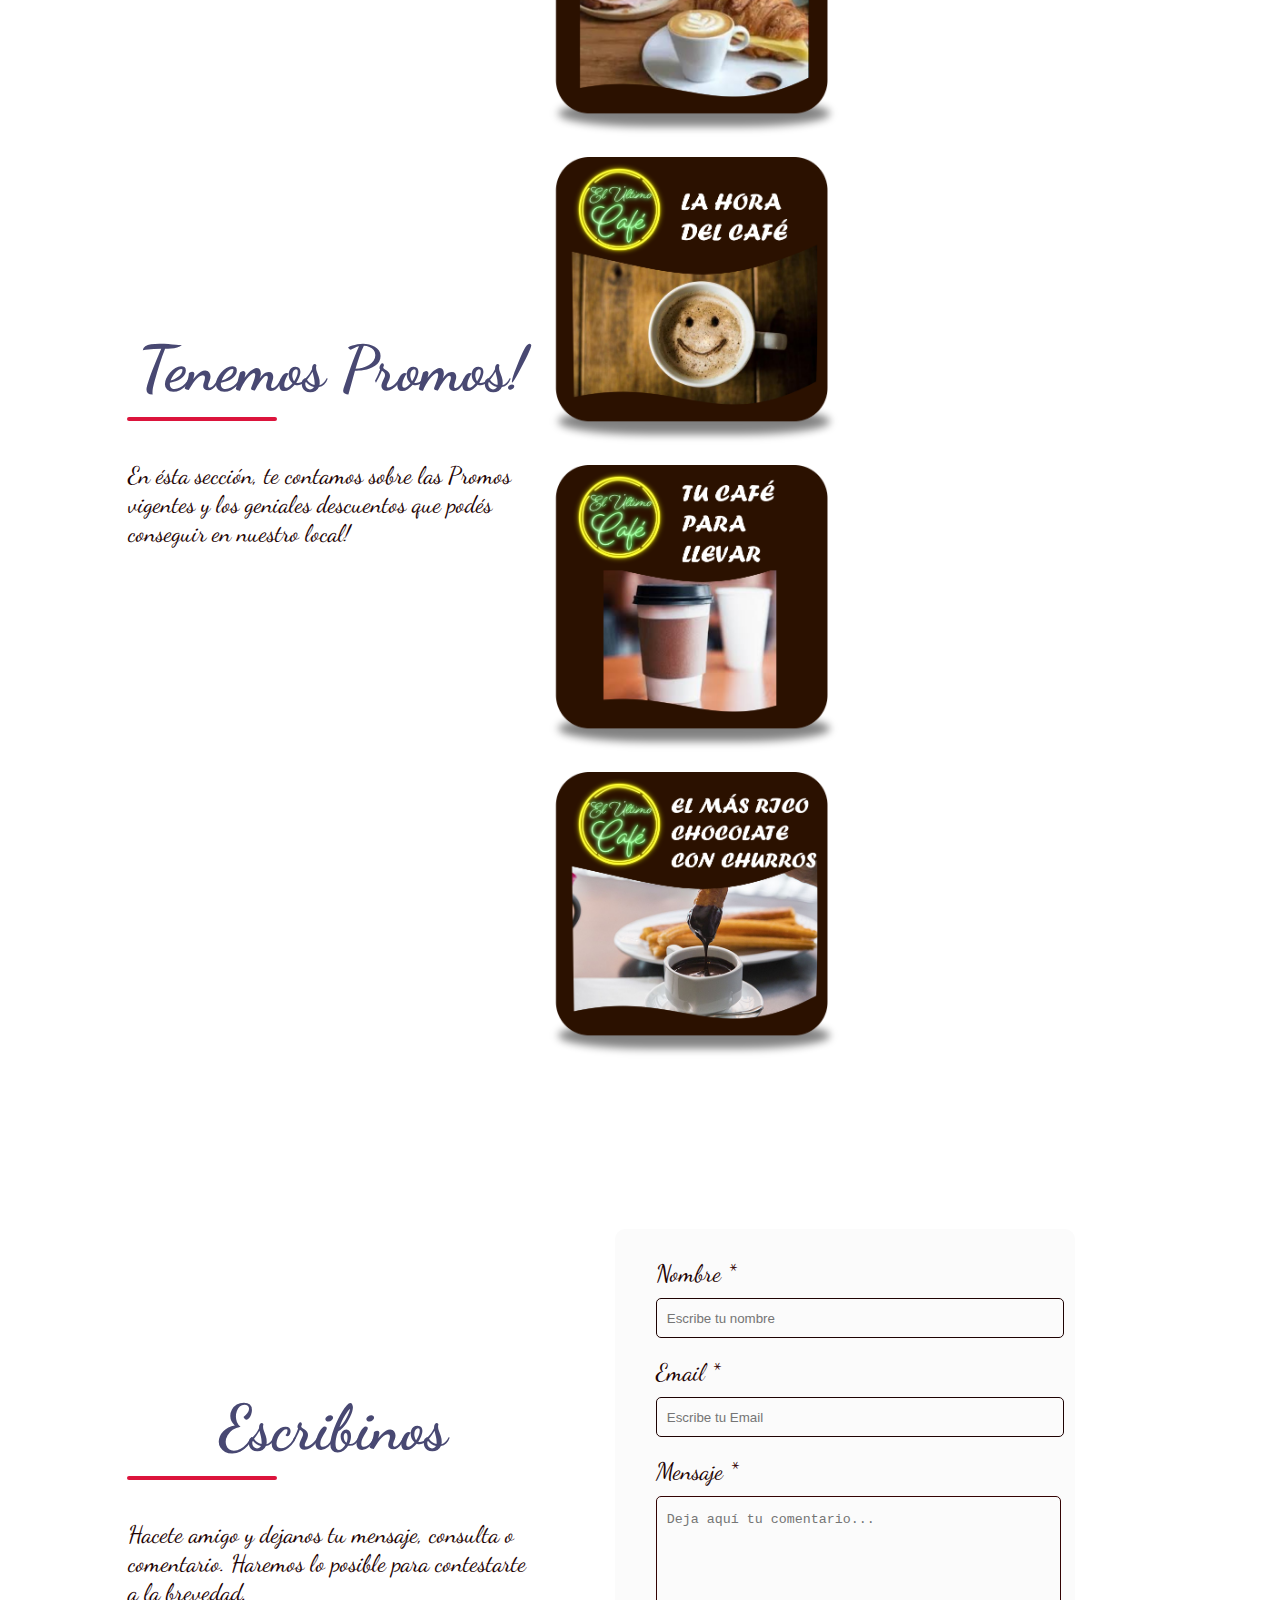
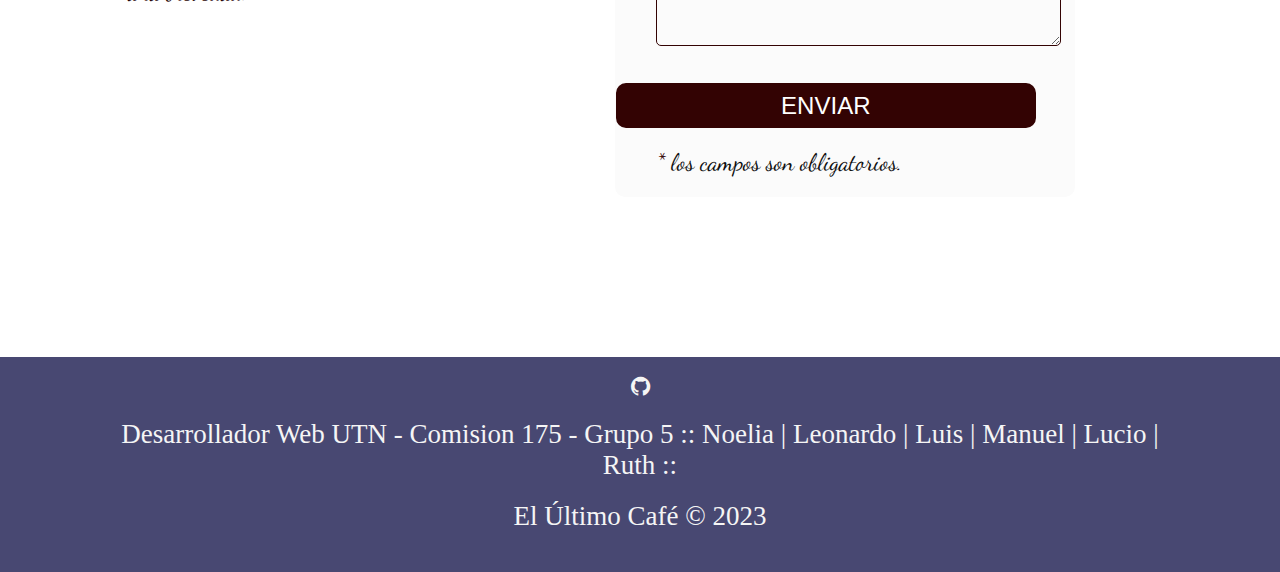
==== commit 00c4640d: "sitio en mantenimiento -logueado" ====
--- a/index.html
+++ b/index.html
@@ -18,15 +18,16 @@
 </head>
 <body>
     <nav class="navbar">
-        <a href="#" class="logo"><img src="/logo/rect6498.png" alt="logo"></a>
+        <a href="#" class="logo"><img src="logo/rect6498.png" alt="logo"></a>
         <ul class="nav-links">
             <li class="active"><a href="#">Home</a></li>
             <li><a href="#aboutUs">Sobre nosotros</a></li>
             <li><a href="#ourMenu">Menu</a></li>
             <li><a href="#promos">Promos</a></li>
-            <li class="ctn"><a  href="#contacto">Contacto</a></li>
+            <li><a href="#contacto">Contacto</a></li>
+            <li class="ctn"><a  href="login/login.html">Login</a></li>
         </ul>
-        <img src="/img/menu-btn.png" alt="" class="menu-btn">
+        <img src="img/menu-btn.png" alt="" class="menu-btn">
     </nav>
     <header>
         <div class="header-content">
@@ -45,7 +46,7 @@
                 </div>
                 <div class="row">
                     <div class="col">
-                        <img src="/img/ilustracion-vectorial-de-un-antiguo-cafe-en-paris-m46aym.jpg" alt="">
+                        <img src="img/ilustracion-vectorial-de-un-antiguo-cafe-en-paris-m46aym.jpg" alt="">
                     </div>
                     <div class="col">
                         <h4>Descubre nuestra historia</h4>
@@ -59,19 +60,21 @@
             </section>
             <section class="ourMenu" id="ourMenu">
                 <div class="ourMenu-content">
-                    <h2>Nuestro Menu</h2><div class="line"></div>
-                    <p>Nuestro menu es de lo mas variado</p>
+                    <h2> El Último Café</h2><div class="line"></div>
+                    <h3> Café </h3>
                     <ul>
-                        <li>Mate</li>
-                        <li>Cafe</li>
-                        <li>Harina</li>
-                        <li>Palmitos</li>
-                        <li>Yerba</li>
-                        <li>Mermelada</li>
-                        <li>Cacao</li>
-                        <li>Picadillo</li>
-                        <li>Pate</li>
-                        <li>Caballa</li>
+                        <li>Expresso <span>............... $150</span></li>
+                        <li>Doble Expresso <span>............... $250</span></li>
+                        <li>Cappuuccino <span>............... $280</span></li>
+                        <li>Latte <span>............... $280</span></li>
+                        <li>Americano <span>............... $200</span></li>
+                        <li>Macchiato <span>............... $250</span></li>
+                    </ul>
+                    <h4> Infusiones y otros </h4>
+                    <ul>
+                        <li>Té en hebras <span>............... $120</span></li>
+                        <li>Submarino<span> ............... $120</span></li>
+                        <li>Chocolate Caliente<span> ............... $120</span></li>
                     </ul>
                     <a href="#" class="ctn">Ver la Carta</a>
                 </div>
@@ -86,10 +89,10 @@
                     </div>
                     <div class="col image-col">
                         <div class="promo-gallery">
-                            <img src="/img/promo1.png" alt="">
-                            <img src="/img/promo2.png" alt="">
-                            <img src="/img/promo3.png" alt="">
-                            <img src="/img/promo4.png" alt="">
+                            <img src="img/promo1.png" alt="">
+                            <img src="img/promo2.png" alt="">
+                            <img src="img/promo3.png" alt="">
+                            <img src="img/promo4.png" alt="">
                         </div>
                     </div>
                 </div>
@@ -136,13 +139,25 @@
         </div>
     </main>
     <footer class="footer">
-        <p>Desarrollador Web UTN - Grupo 5 :: Noelia / Leonardo / Luis / Manuel / Lucio ::</p>
-        <p> Copyright 2023 :: La C175</p>
+        
+        <footer class="footer-distributed">
+
+            <div class="footer-right">
+                
+                <a href="#"><i class="fa fa-facebook"></i></a>
+                <a href="#"><i class="bi bi-github"></i></a>
+
+            </div>
+
+            <div class="footer-left">
+                <p>Desarrollador Web UTN - Comision 175 - Grupo 5 :: Noelia | Leonardo | Luis | Manuel | Lucio | Ruth ::</p>
+                <p> El Último Café &copy; 2023 </p>
+            </div>    
     </footer>
 
 
-    <!-- Enlace al script de Bootstrap 
+    <!-- Enlace al script de Bootstrap
     <script src="https://cdn.jsdelivr.net/npm/bootstrap@5.3.0-alpha2/dist/js/bootstrap.bundle.min.js" integrity="sha384-qKXV1j0HvMUeCBQ+QVp7JcfGl760yU08IQ+GpUo5hlbpg51QRiuqHAJz8+BrxE/N" crossorigin="anonymous"></script> -->
-    <script src="scripts.js"></script>  
+    <script src="scripts.js"></script>
 </body>
-</html>+</html>
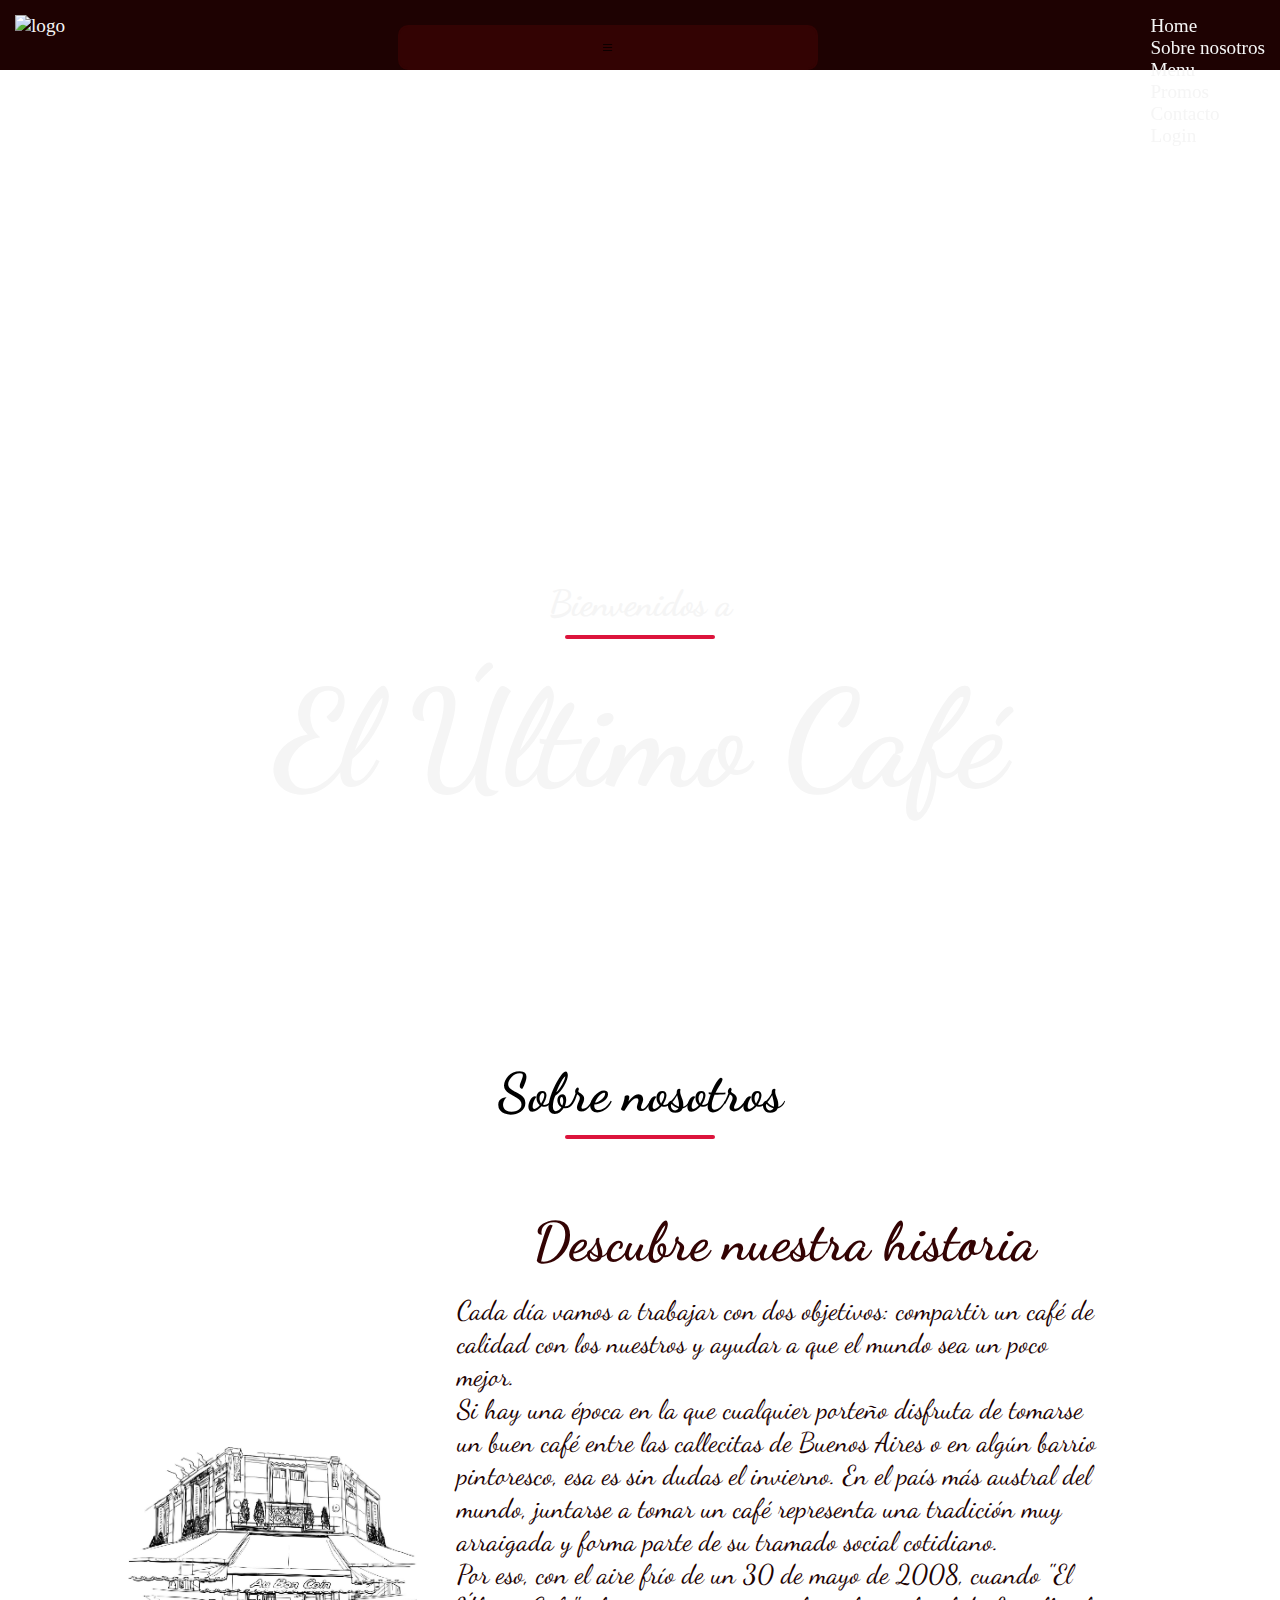
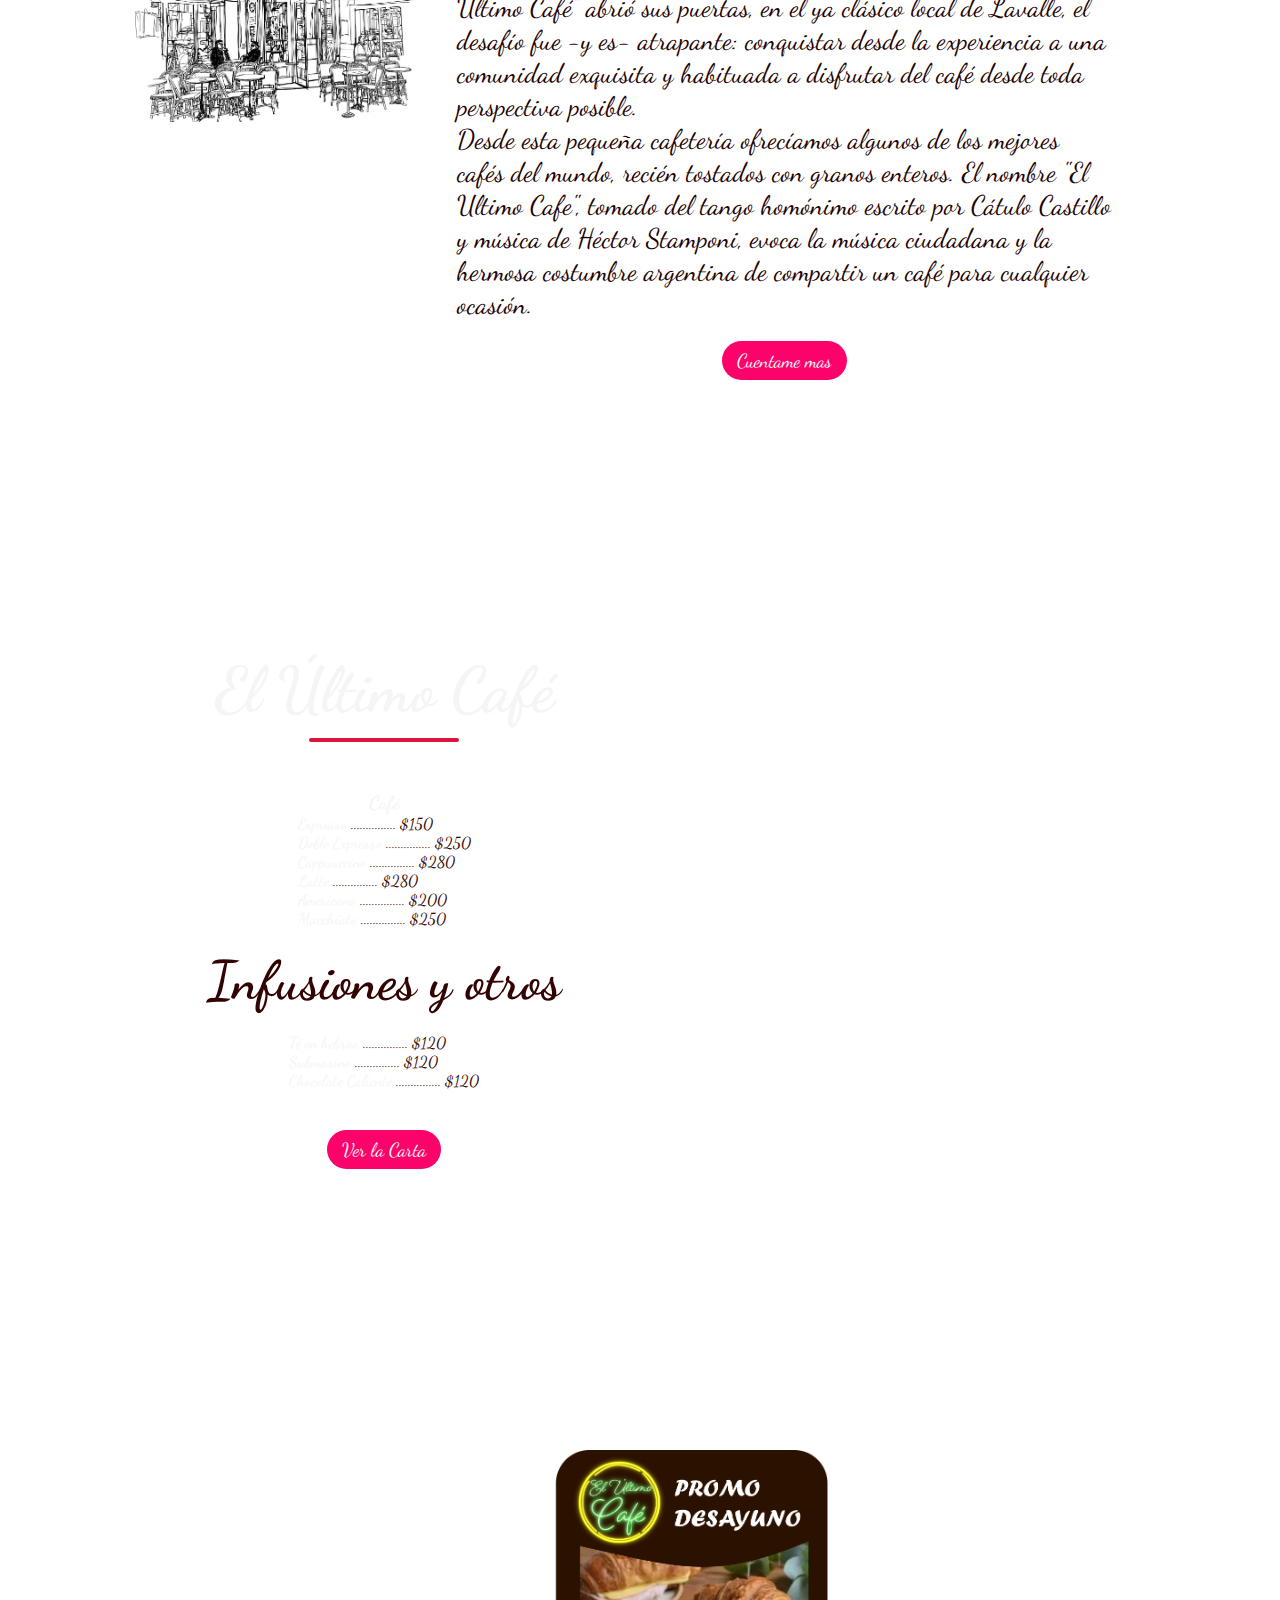
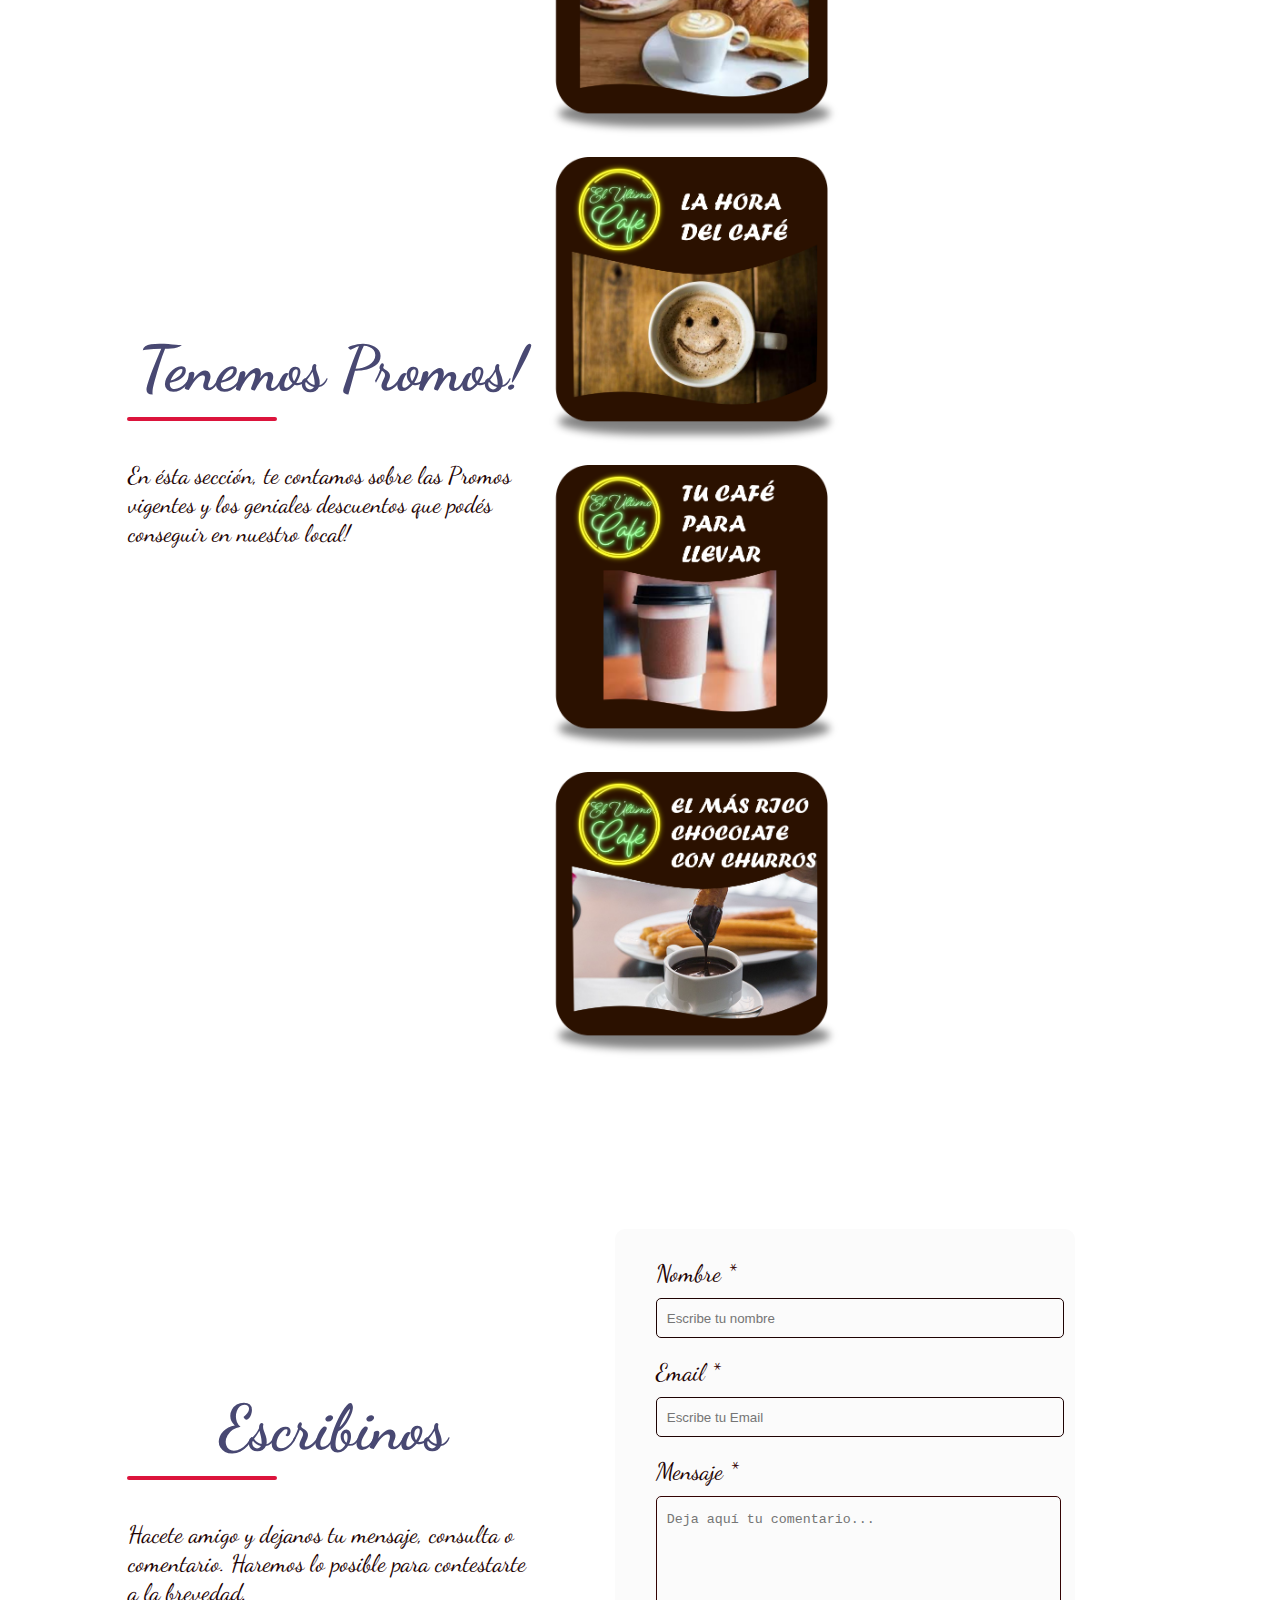
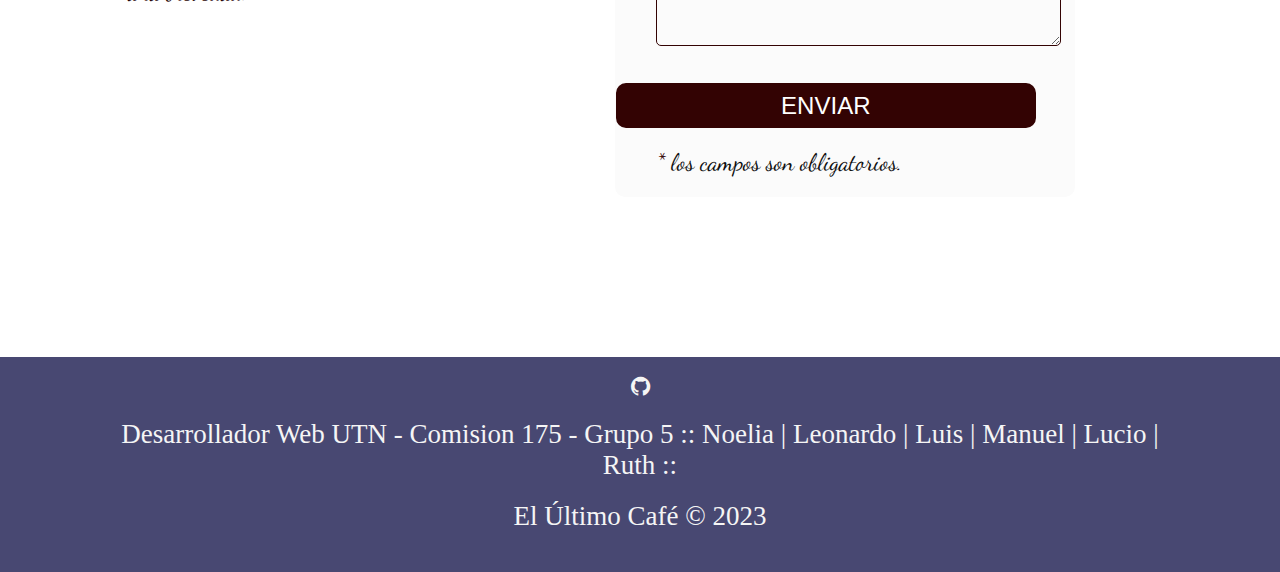
==== commit 22ff3311: "navbar de login y logueado" ====
--- a/index.html
+++ b/index.html
@@ -19,15 +19,17 @@
 <body>
     <nav class="navbar">
         <a href="#" class="logo"><img src="logo/rect6498.png" alt="logo"></a>
-        <ul class="nav-links">
-            <li class="active"><a href="#">Home</a></li>
-            <li><a href="#aboutUs">Sobre nosotros</a></li>
-            <li><a href="#ourMenu">Menu</a></li>
-            <li><a href="#promos">Promos</a></li>
-            <li><a href="#contacto">Contacto</a></li>
-            <li class="ctn"><a  href="login/login.html">Login</a></li>
+        <button class="nav-toggle" aria-label="Abrir menú">
+            <i class="bi bi-list"></i>
+        </button>
+       <ul class="nav-menu">
+            <li class="nav-menu-item"><a href="#" class="nav-menu-link nav-link nav-menu-link_active">Home</a></li>
+            <li class="nav-menu-item"><a href="#aboutUs" class="nav-menu-link nav-link">Sobre nosotros</a></li>
+            <li class="nav-menu-item"><a href="#ourMenu" class="nav-menu-link nav-link">Menu</a></li>
+            <li class="nav-menu-item"><a href="#promos" class="nav-menu-link nav-link">Promos</a></li>
+            <li class="nav-menu-item"><a href="#contacto" class="nav-menu-link nav-link">Contacto</a></li>
+            <li class="nav-menu-item"><a  href="login/login.html" class="nav-menu-link nav-link">Login</a></li>
         </ul>
-        <img src="img/menu-btn.png" alt="" class="menu-btn">
     </nav>
     <header>
         <div class="header-content">
@@ -46,7 +48,7 @@
                 </div>
                 <div class="row">
                     <div class="col">
-                        <img src="img/ilustracion-vectorial-de-un-antiguo-cafe-en-paris-m46aym.jpg" alt="">
+                        <img src="img/ilustracion-vectorial-de-un-antiguo-cafe-en-paris-m46aym.jpg" alt="" id="img-bn">
                     </div>
                     <div class="col">
                         <h4>Descubre nuestra historia</h4>
@@ -54,7 +56,7 @@
                         <p>Si hay una época en la que cualquier porteño disfruta de tomarse un buen café entre las callecitas de Buenos Aires o en algún barrio pintoresco, esa es sin dudas el invierno. En el país más austral del mundo, juntarse a tomar un café representa una tradición muy arraigada y forma parte de su tramado social cotidiano.</p>
                         <p>Por eso, con el aire frío de un 30 de mayo de 2008, cuando "El Último Café" abrió sus puertas, en el ya clásico local de Lavalle,  el desafío fue -y es- atrapante: conquistar desde la experiencia a una comunidad exquisita y habituada a disfrutar del café desde toda perspectiva posible.</p>
                         <p>Desde esta pequeña cafetería ofrecíamos algunos de los mejores cafés del mundo, recién tostados con granos enteros. El nombre "El Ultimo Cafe", tomado del tango homónimo escrito por Cátulo Castillo y música de Héctor Stamponi, evoca la música ciudadana y la hermosa costumbre argentina de compartir un café para cualquier ocasión.</p>
-                        <a href="#" class="ctn">Cuentame mas</a>
+                        <a href="login/logueado.html" class="ctn">Cuentame mas</a>
                     </div>
                 </div>
             </section>
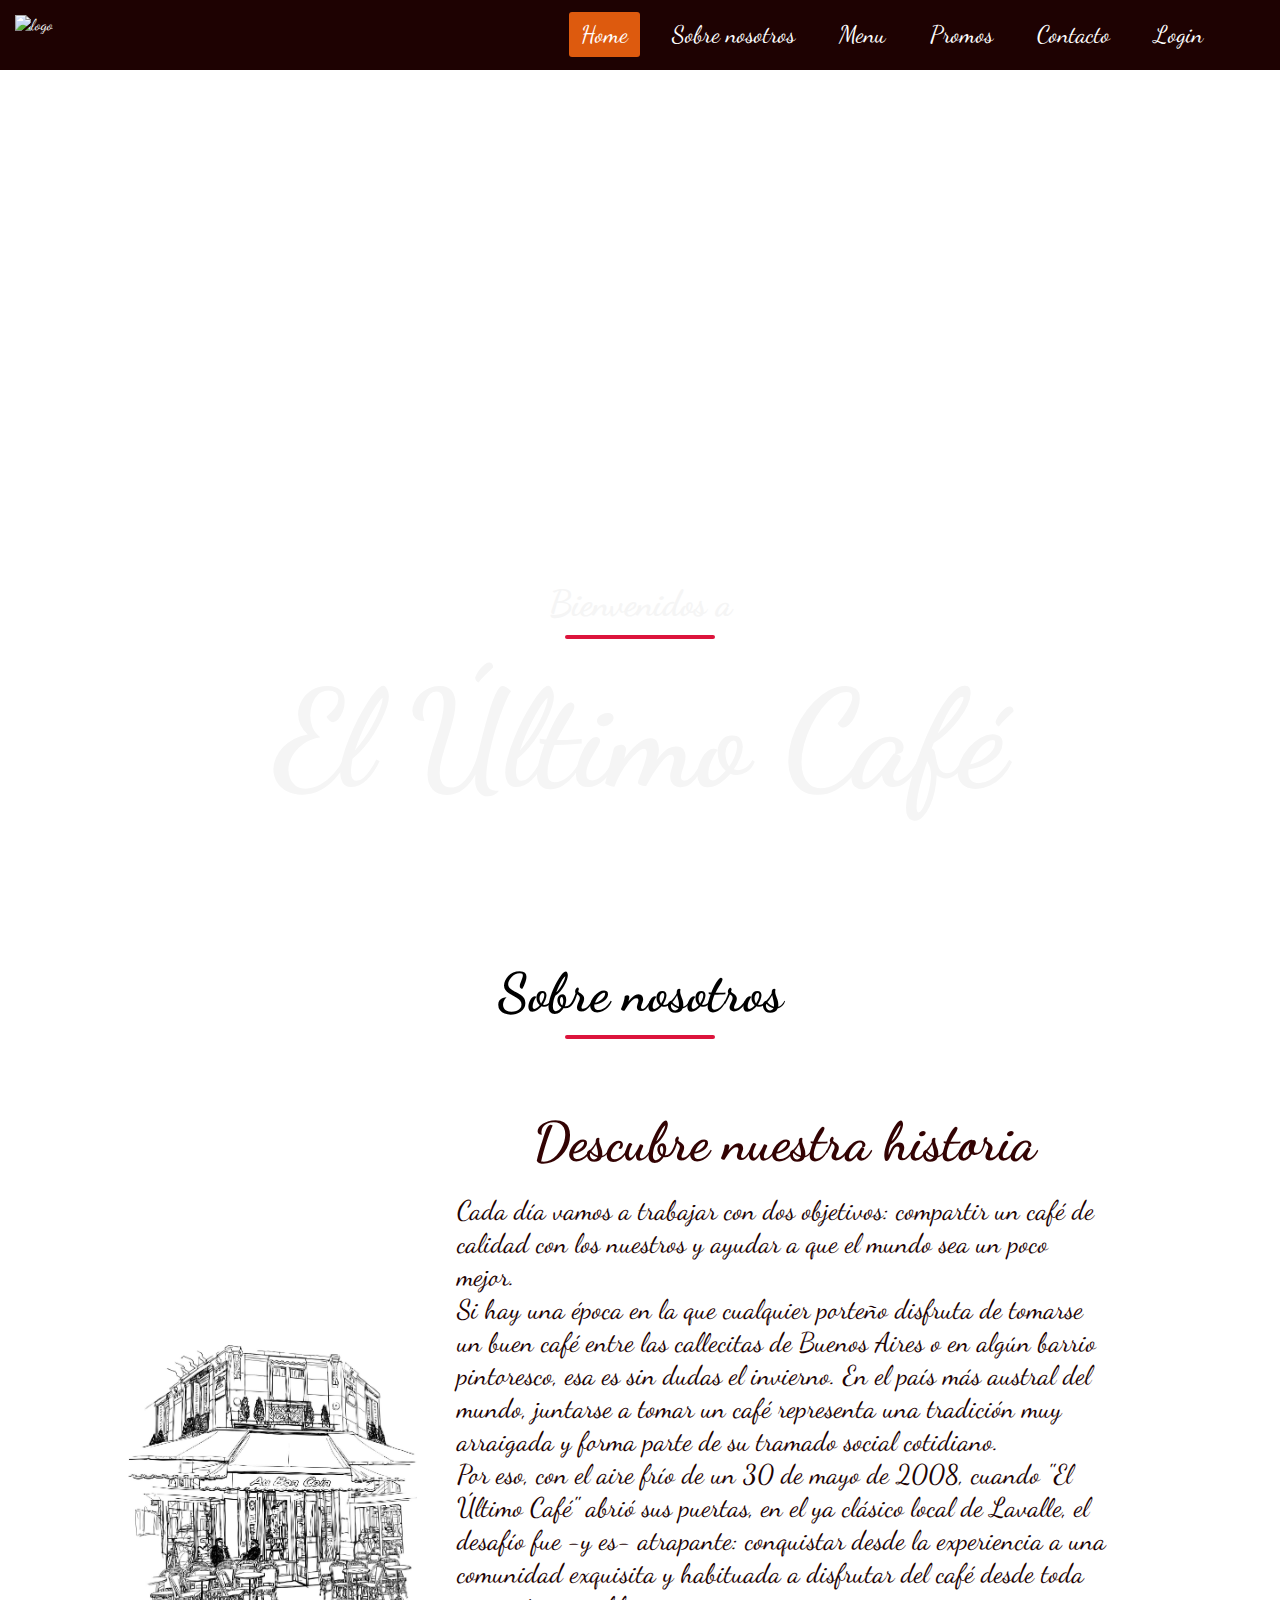
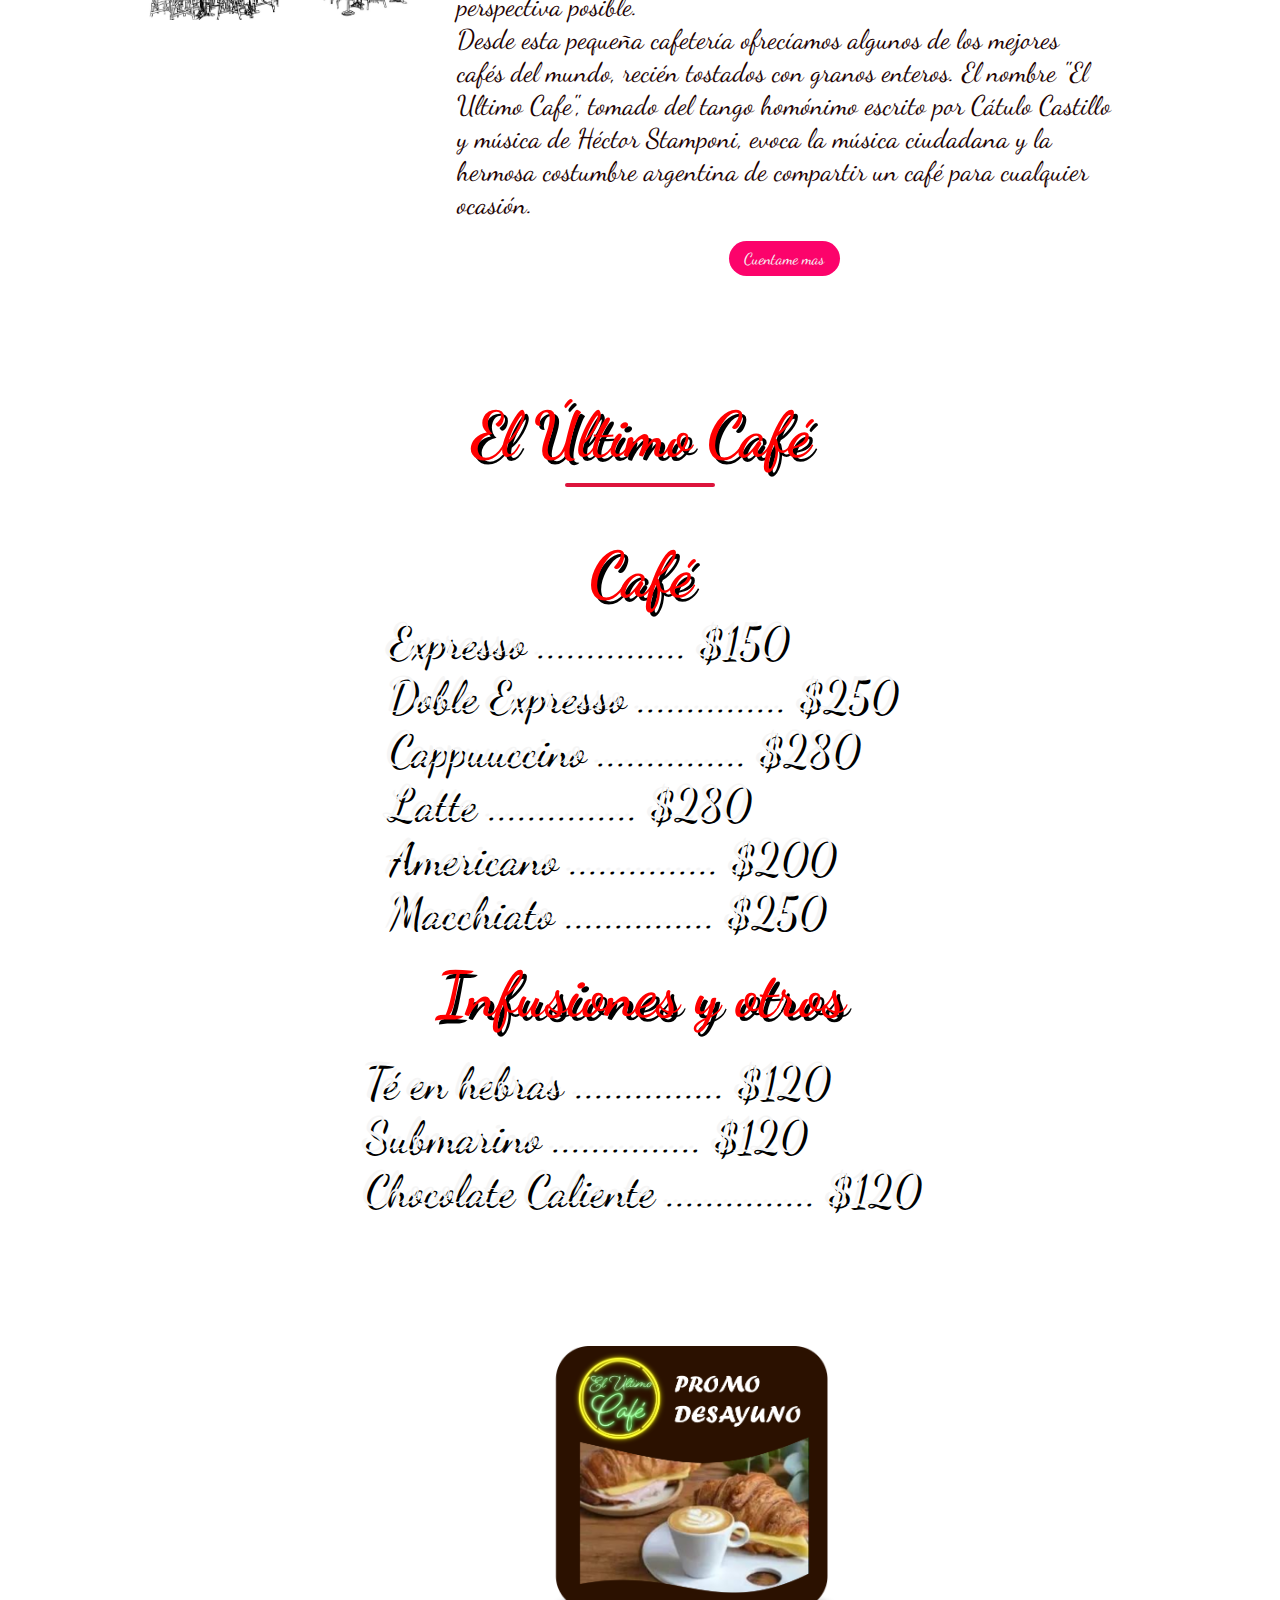
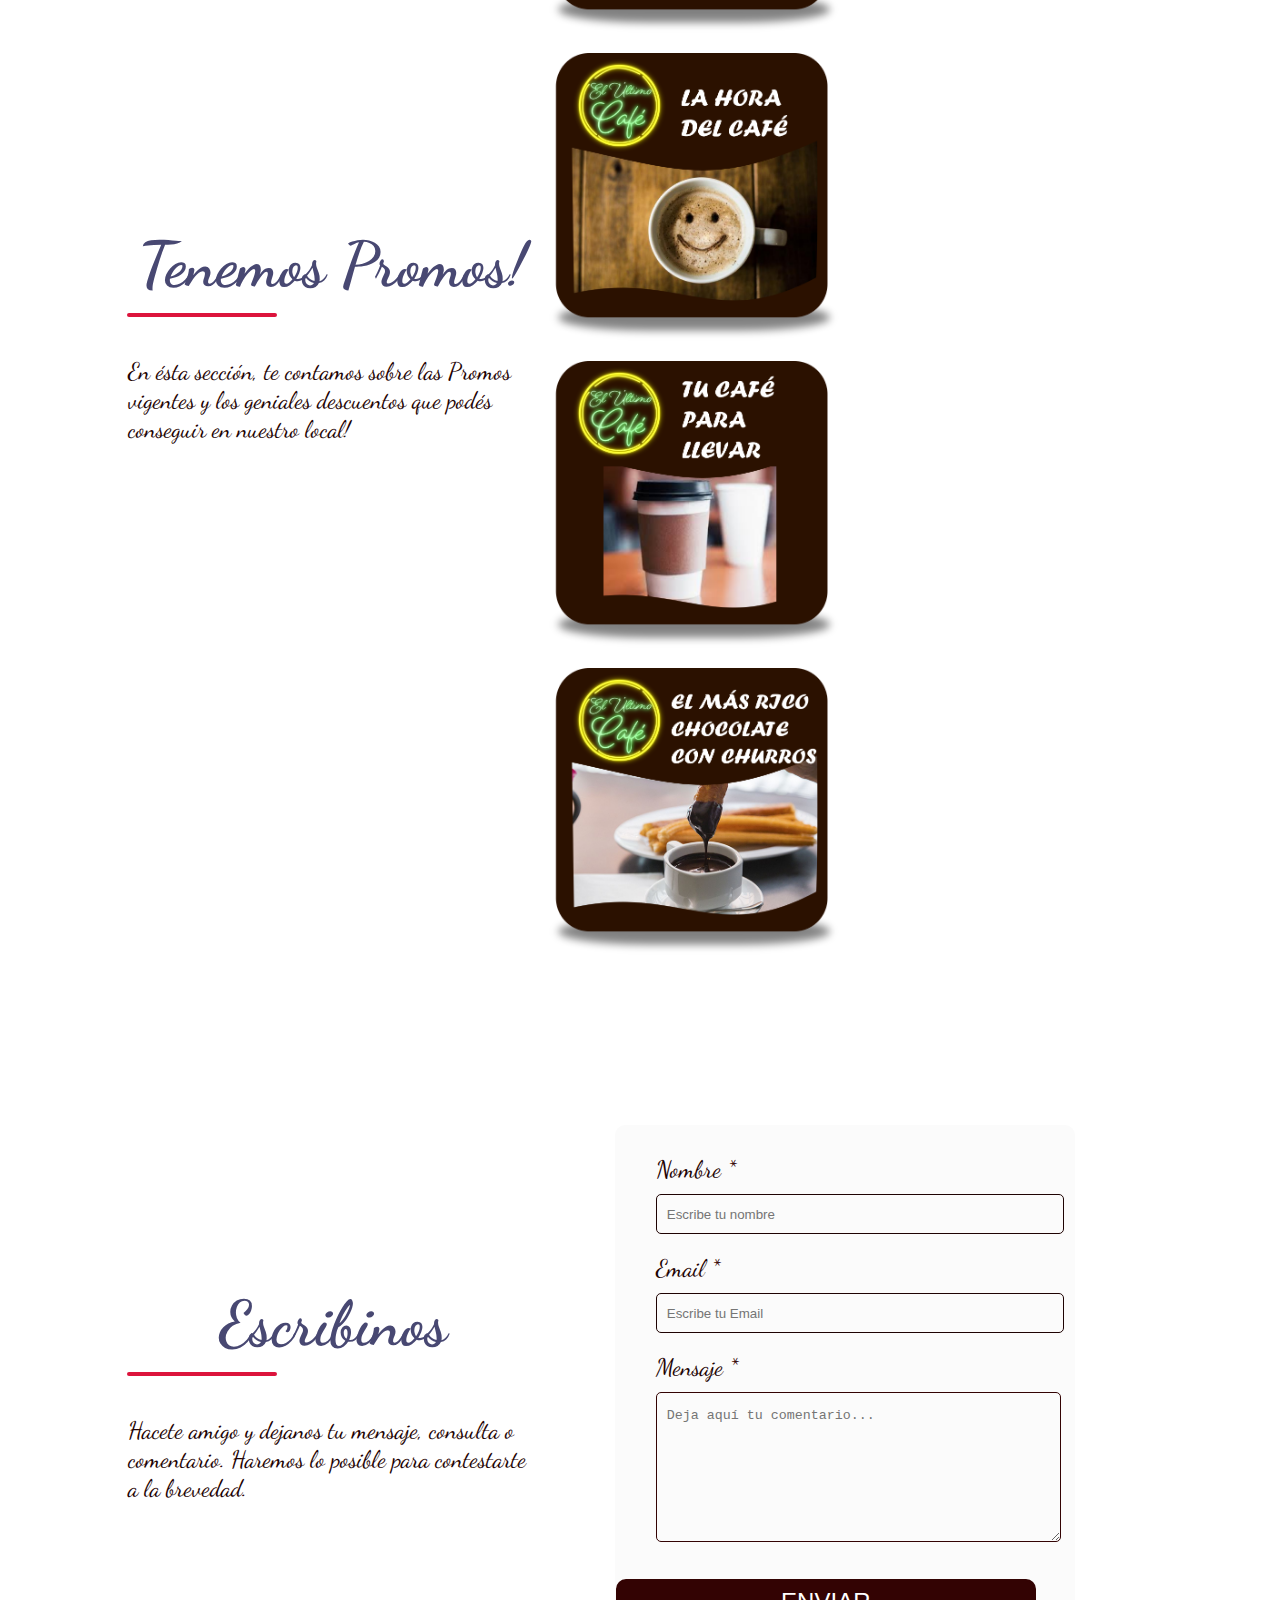
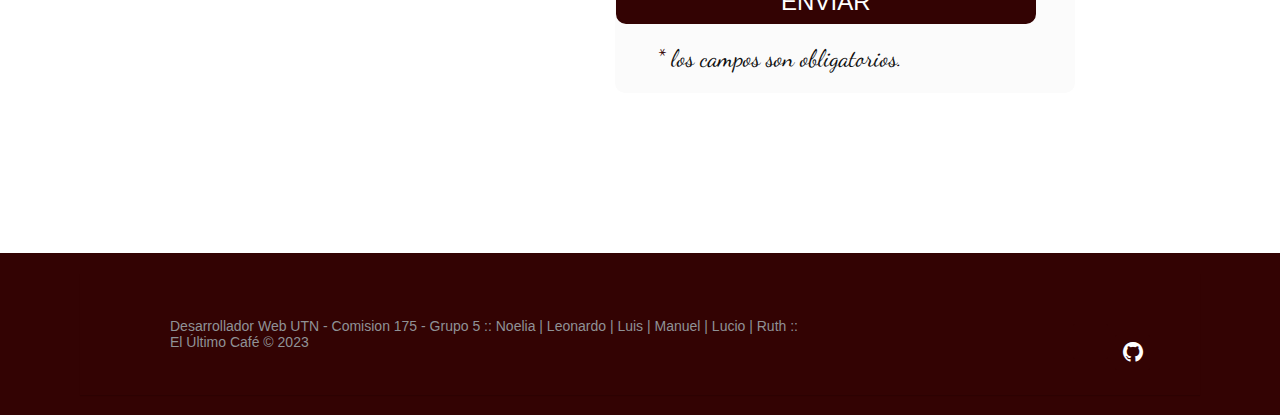
==== commit 4d3ea1eb: "corrección del menu2" ====
--- a/index.html
+++ b/index.html
@@ -78,7 +78,6 @@
                         <li>Submarino<span> ............... $120</span></li>
                         <li>Chocolate Caliente<span> ............... $120</span></li>
                     </ul>
-                    <a href="#" class="ctn">Ver la Carta</a>
                 </div>
             </section>
 
--- a/estilo.css
+++ b/estilo.css
@@ -2,21 +2,13 @@
     margin: 0;
     padding: 0;
     box-sizing: border-box;
-
 }
 a {
     text-decoration: none;
     color: whitesmoke;
-    font-size: 1.5vw;
 }
 ul {
     list-style: none;
-}
-.active {
-    color: #fc036b;
-    text-decoration: underline;
-    font-weight: bold;
-    font-size: 1.5vw;
 }
 body , html {
     overflow-x: hidden;
@@ -30,25 +22,60 @@
     display:flex;
     justify-content: space-between;
     padding: 15px;
+    margin: 0 auto;
     background-color: rgb(30, 2, 2);
+    font-family: 'Dancing Script', cursive;
 }
 .navbar .logo img {
     height: 50px;
     width: 50px;
 }
-.nav-links {
-    display: flex;
-    align-items: center;
-}
-.nav-links li {
-    margin: 0px 30px;
-    font-family: 'Dancing Script', cursive;
-    font-size: 1.5vw;
-}
+.nav-link {
+    color: white;
+    text-decoration: none;
+}
+.nav-menu {
+    display: flex;
+    margin-right: 40px;
+    list-style: none;
+  }
+  
+  .nav-menu-item {
+    font-size: 24px;
+    margin: 0 10px;
+    line-height: 40px;
+    width: max-content;
+  }
+  
+  .nav-menu-link {
+    padding: 8px 12px;
+    border-radius: 3px;
+  }
+  
+  .nav-menu-link:hover,
+  .nav-menu-link_active {
+    background-color: #dd5a0e;
+    transition: 0.5s;
+  }
+  /* TOGGLE */
+.nav-toggle {
+    color: white;
+    background: none;
+    border: none;
+    font-size: 30px;
+    padding: 0 20px;
+    line-height: 60px;
+    cursor: pointer;
+    width: fit-content;
+    display: none;
+  }
 header {
-    width: 100vw;
-    height: 100vh;
-    background-image: url('/img/cafeHeader2.png');
+    width: 100%;
+    height: 90vh;
+    /* position: fixed; */
+    top: 0;
+    left: 0;
+    background-image: url('img/cafeHeader2.png');
     background-position: bottom;
     background-size: cover;
     display: flex;
@@ -58,7 +85,7 @@
 }
 
 .header-content {
-    margin-bottom: 60px;
+    margin-bottom: 200px;
     text-align: center;
     font-family: 'Dancing Script', cursive;
 }
@@ -70,7 +97,7 @@
     color: whitesmoke;
 }
 main {
-    margin-top: 90px;
+    margin-top: 40px;
 }
 .line {
     width: 150px;
@@ -144,7 +171,7 @@
 .ourMenu {
     width: 100%;
     height: 100vh;
-    background-image: url('/img/interiorBlur2.png');
+    background-image: url('img/-la-taza.webp');
     background-position: center;
     background-size: cover;
     background-repeat: no-repeat;
@@ -152,16 +179,20 @@
     align-items: center;
 }
 .ourMenu-content {
-    width: 60%;
-    padding: 50px;
+    width: 40%;
+    padding: 70px;
     color: whitesmoke;
     display: flex;
     align-items: center;
     flex-direction: column;
+    font-size: 5vmin;
+    padding: 100;
 }
 .ourMenu-content h2 {
     font-size: 7vmin;
 }
+.ourMenu-content h4 { font-size: 7vmin; color:whitesmoke;  }
+.ourMenu-content h3 { font-size: 7vmin; }
 .ourMenu-content .line {
     margin-bottom: 50px;
 }
@@ -287,7 +318,7 @@
     min-height: 100px;
     padding: 20px 80px;
     margin: 0;
-    background-color: #484872;
+    background-color: rgb(51, 3, 3);
     text-align: center;
 }
 .footer p {
@@ -295,37 +326,144 @@
     margin: 20px auto;
     padding: 20px auto;
 }
+.footer-distributed {
+  background-color:rgb(51, 3, 3);
+  box-shadow: 0 1px 1px 0 rgba(0, 0, 0, 0.12);
+  box-sizing: border-box;
+  width: 100%;
+  text-align: left;
+  font: normal 16px sans-serif;
+  padding: 45px 50px;
+}
+
+.footer-distributed .footer-left p {
+  color: #8f9296;
+  font-size: 14px;
+  margin: 0;
+}
+/* Footer links */
+
+.footer-distributed p.footer-links {
+  font-size: 18px;
+  font-weight: bold;
+  color: #ffffff;
+  margin: 0 0 10px;
+  padding: 0;
+  transition: ease .25s;
+}
+
+.footer-distributed p.footer-links a {
+  display: inline-block;
+  line-height: 1.8;
+  text-decoration: none;
+  color: inherit;
+  transition: ease .25s;
+}
+
+.footer-distributed .footer-links a:before {
+  content: "·";
+  font-size: 20px;
+  left: 0;
+  color: #fff;
+  display: inline-block;
+  padding-right: 5px;
+}
+
+.footer-distributed .footer-links .link-1:before {
+  content: none;
+}
+
+.footer-distributed .footer-right {
+  float: right;
+  margin-top: 6px;
+  max-width: 180px;
+}
+
+.footer-distributed .footer-right a {
+  display: inline-block;
+  width: 35px;
+  height: 35px;
+  background-color: rgb(51, 3, 3);
+  border-radius: 2px;
+  font-size: 20px;
+  color: #ffffff;
+  text-align: center;
+  line-height: 35px;
+  margin-left: 3px;
+  transition:all .25s;
+}
+
+.footer-distributed .footer-right a:hover{transform:scale(1.1); -webkit-transform:scale(1.1);}
+
+.footer-distributed p.footer-links a:hover{text-decoration:underline;}
+
+
+
 /* Dispositivos moviles max-width:850px */ 
-@media only screen and (max-width:0px){
+@media only screen and (max-width:850px){
+
+    .header {
+        height: 60px;
+    }
+    .logo {
+    font-size: 25px;
+    padding: 10px 20px;
+    line-height: 40px;
+    } 
+    /* .logo {
+    position: absolute;
+    top: 20px;
+    left: 30px;
+}*/    
+
     .menu-btn {
         display: block;
     }
     .navbar {
         padding: 0;
     }
-    .logo {
-        position: absolute;
-        top: 30px;
-        left: 30px;
-    }
-    .nav-links {
+    .nav-menu {
         flex-direction: column;
+        align-items: center;
+        margin: 0;
+        background-color: #3f1802;
+        position: fixed;
+        top: 60px;
         width: 100%;
-        height: 100vh;
-        justify-content: center;
-        background: rgb(51, 3, 3);
-        margin-top: -900px;
-        transition: all 0.5s ease;
-    } 
-    .mobile-menu {
-        margin-top: 0px; 
-        border-bottom-right-radius: 30%;
-    }
-    .nav-links li {
-        margin: 30px auto;
-
-    }
-    /* Seccion sobre nosotros */
+        padding: 20px 0;
+  
+        height: calc(100% - 60px);
+        overflow-y: auto;
+    
+        left: 100%;
+        transition: left 0.3s;
+      }
+    
+      .nav-menu-item {
+        line-height: 70px;
+        
+      }
+    
+      .nav-menu-link:hover,
+      .nav-menu-link_active {
+        background: none;
+        color: #dd5a0e;;
+      }
+    
+      .nav-toggle {
+        display: block;
+
+      }
+    
+      .nav-menu_visible {
+        left: 0;
+      }
+    
+      .nav-toggle:focus:not(:focus-visible) {
+        outline: none;
+      }
+
+    
     .row {
         flex-direction: column;
     }
@@ -333,7 +471,10 @@
         margin: 20px auto;
     }
     .col img {
-        max-width: 90%;
+        max-width: 100%;
+    }
+    #img-bn {
+        max-width: 30%;
     }
     .promo-gallery {
         justify-content: center;
@@ -342,9 +483,18 @@
     .promo-gallery img {
         width: 90%;
     }
-    .footer {
-        padding: 10px;
-    }
+      .footer-distributed .footer-left, .footer-distributed .footer-right {
+    text-align: center;
+  }
+  .footer-distributed .footer-right {
+    float: none;
+    margin: 0 auto 20px;
+  }
+  .footer-distributed .footer-left p.footer-links {
+    line-height: 1.8;
+  }
+    
+    
 }
 
 /* Animaciones*/
@@ -361,4 +511,16 @@
     background: whitesmoke;
     color:#fc036b;
     box-shadow: 2px 2px 5px black;
-}+}
+.ourMenu-content h2 {color:red; text-shadow: 4px 4px black;}
+.ourMenu-content h3 {color:red; text-shadow: 4px 4px black;}
+.ourMenu-content h4 {color:red; text-shadow: 4px 4px black;}
+.ourMenu-content { text-shadow: 4px 4px black;}
+.ourMenu-content span { color: whitesmoke; }
+.ourMenu-content ul { color: whitesmoke;}
+
+.image-login {
+    max-width: 50%;
+}
+.ourMenu-content {flex-basis: 40rem;
+flex-grow: 1;}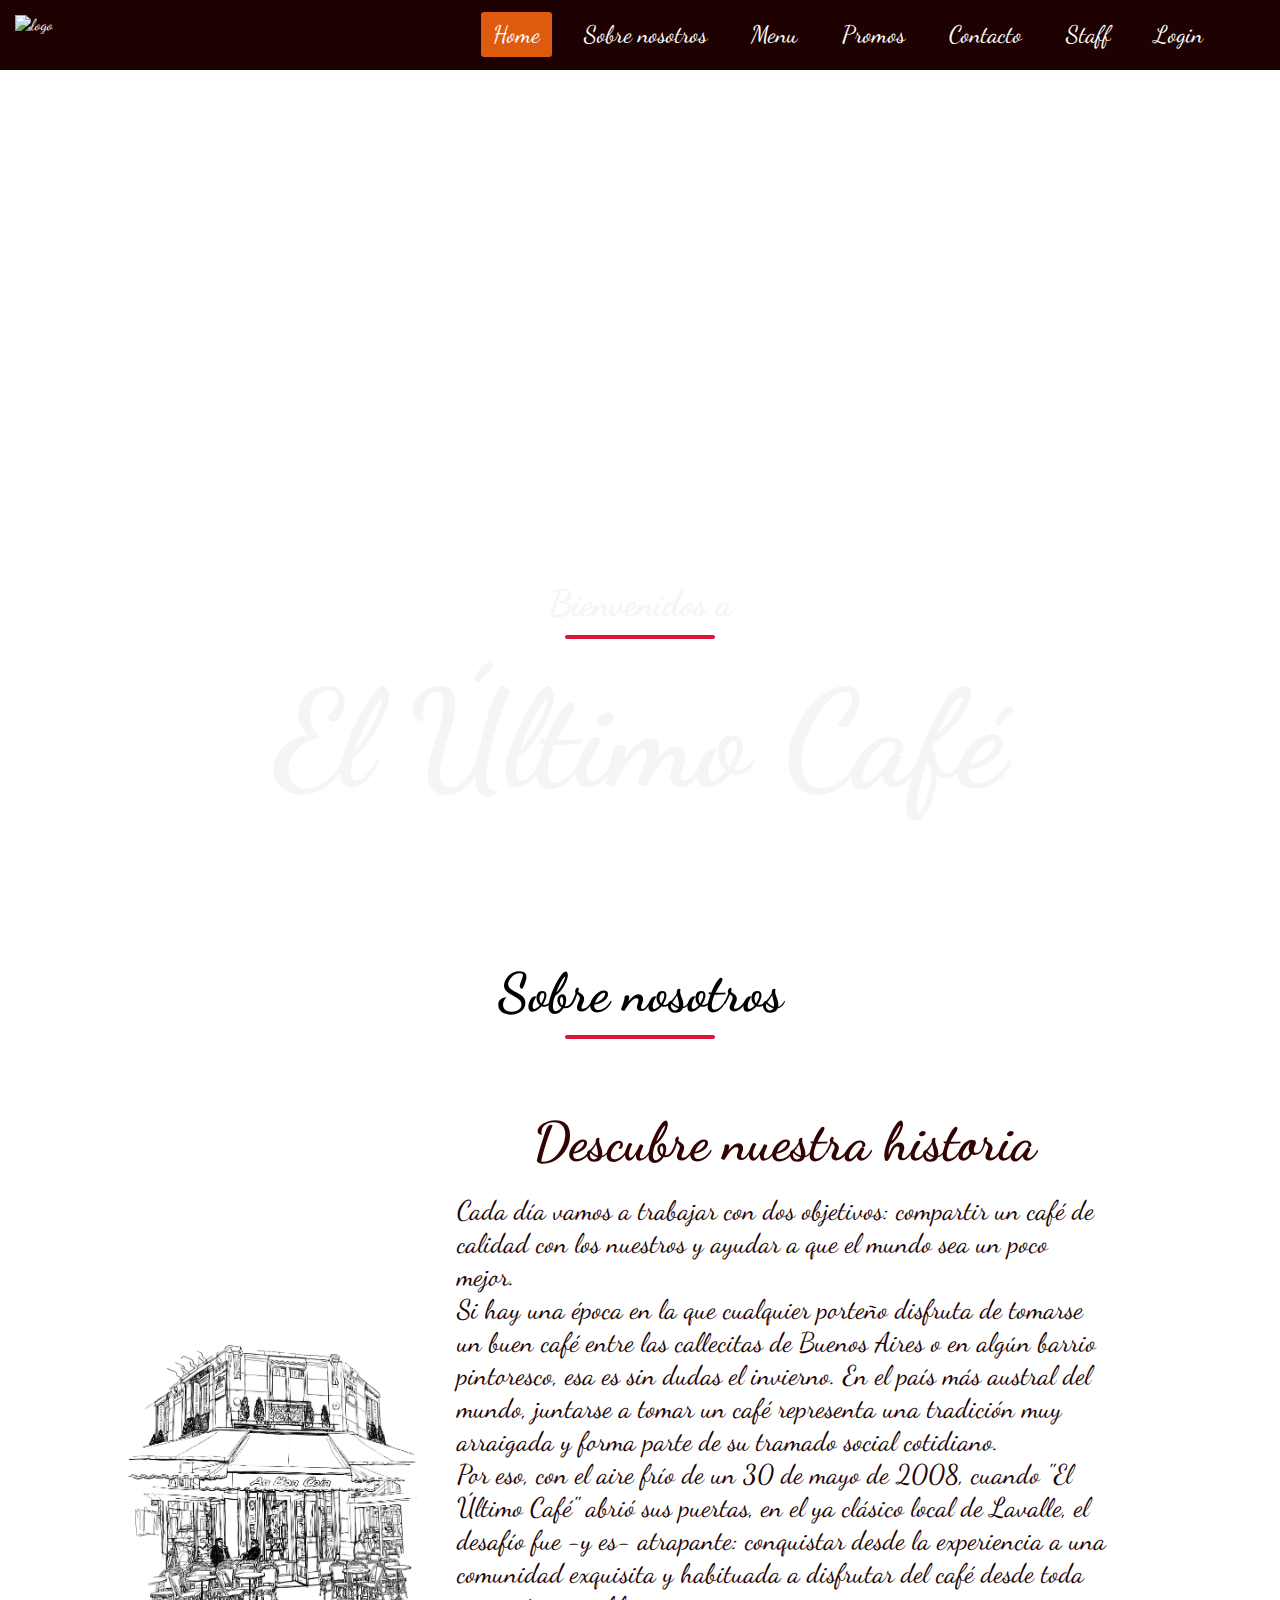
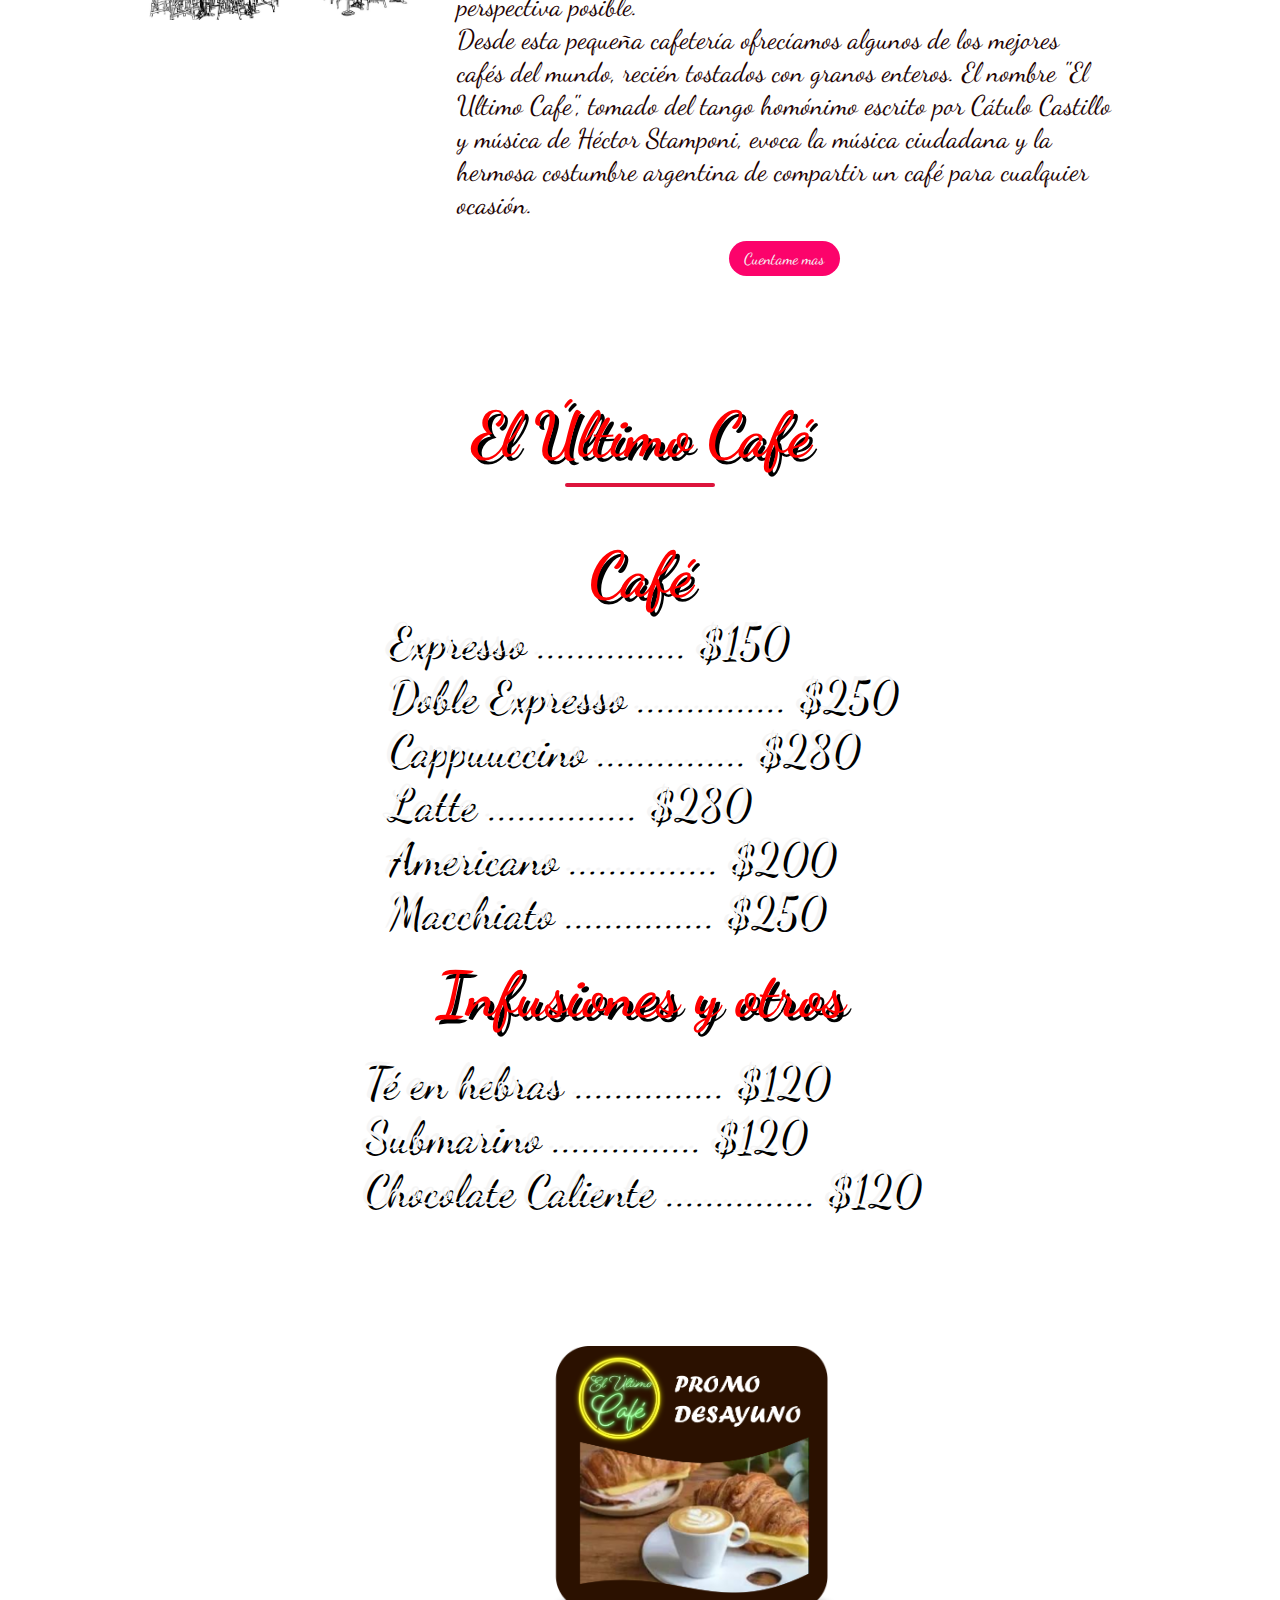
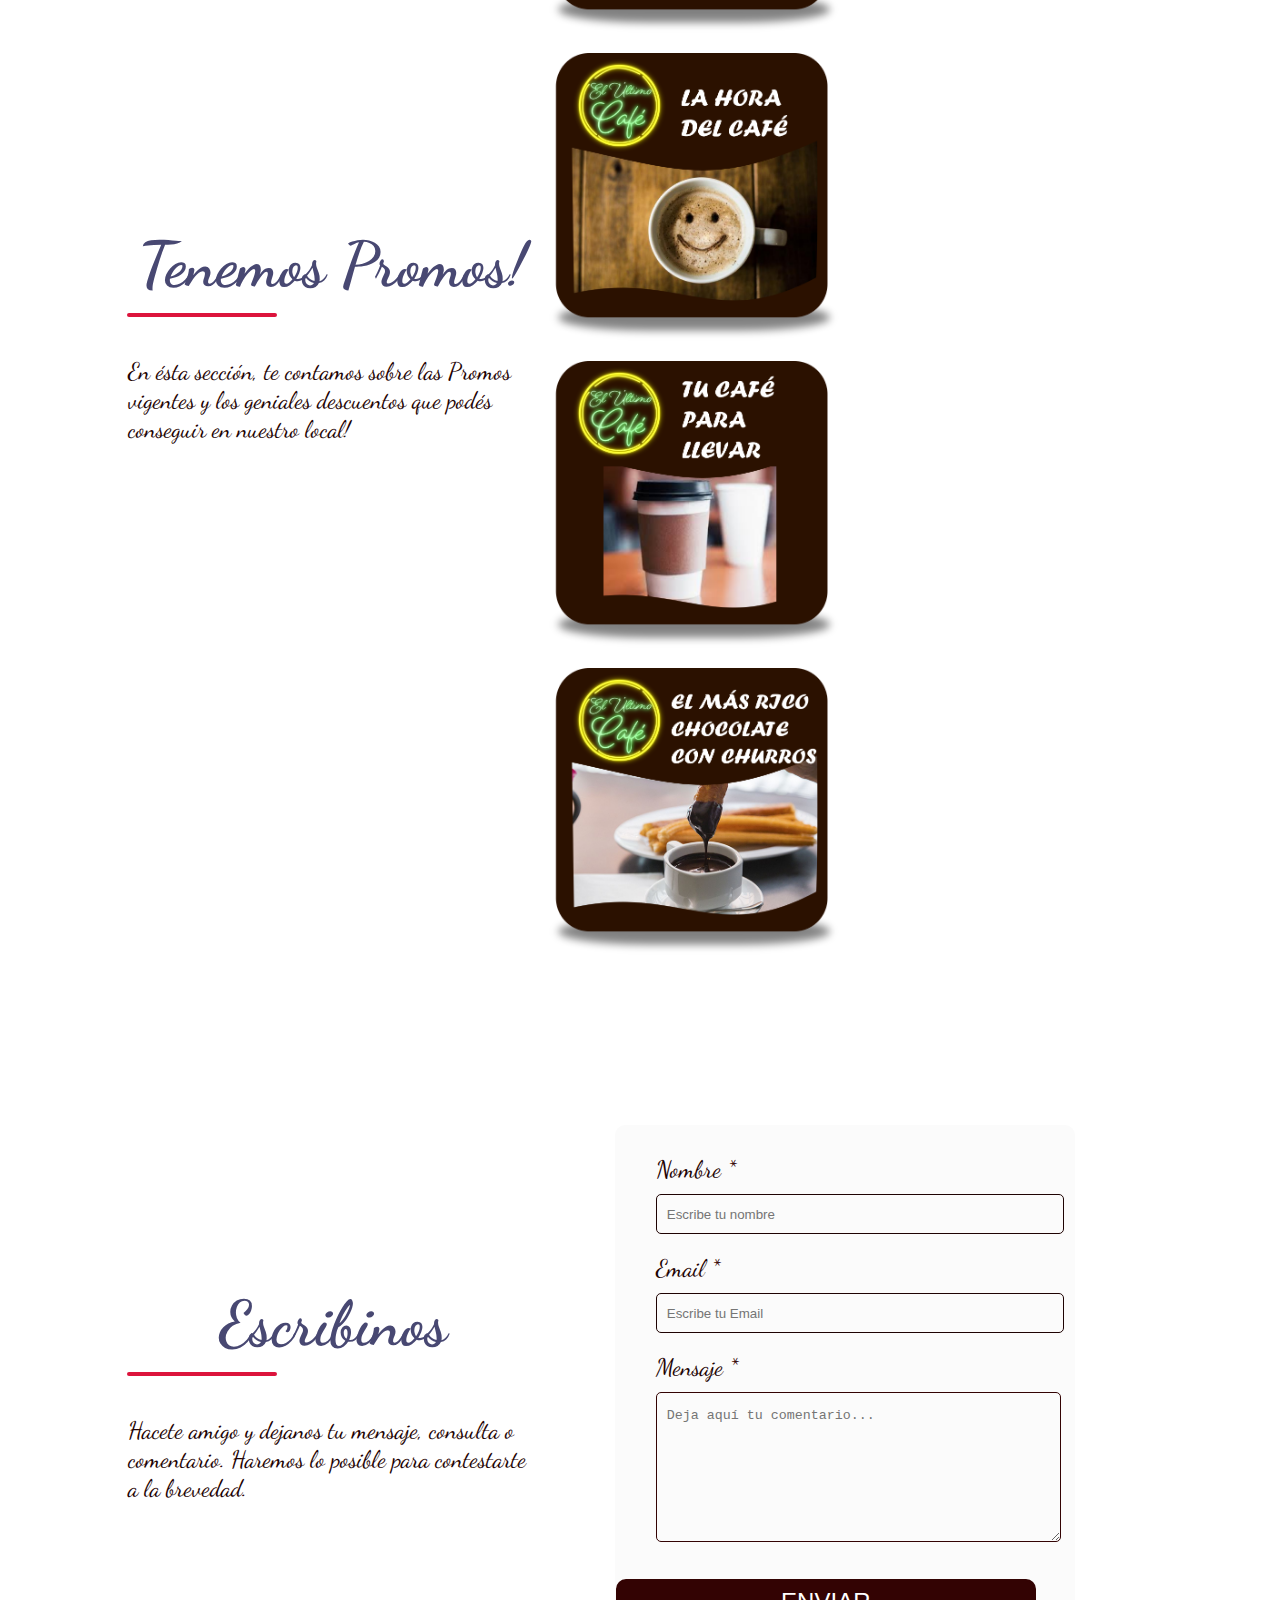
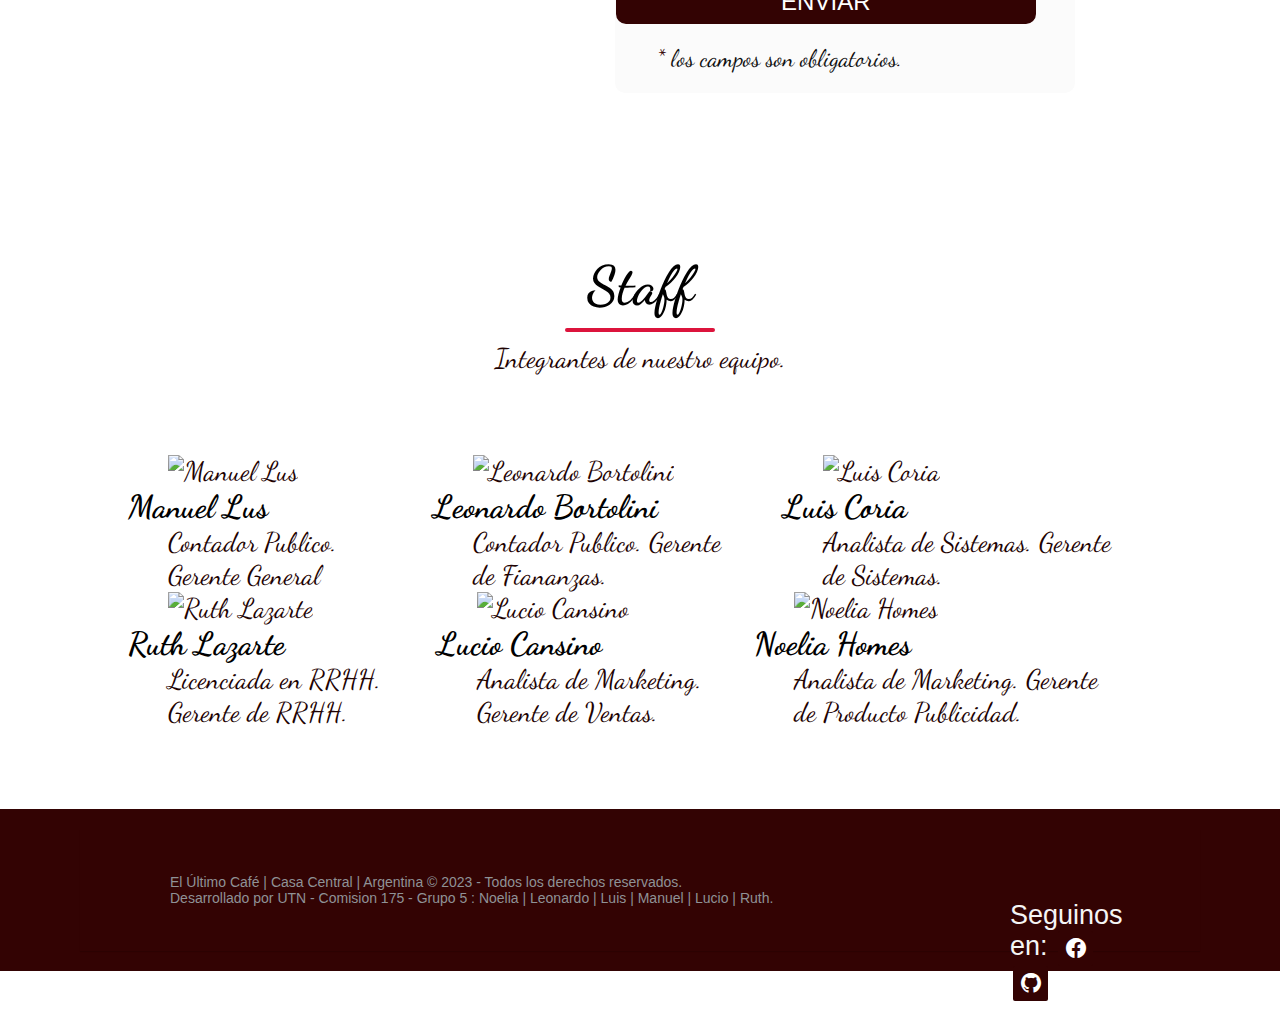
==== commit f8b7556b: "Enlace a JQuery" ====
--- a/index.html
+++ b/index.html
@@ -28,6 +28,7 @@
             <li class="nav-menu-item"><a href="#ourMenu" class="nav-menu-link nav-link">Menu</a></li>
             <li class="nav-menu-item"><a href="#promos" class="nav-menu-link nav-link">Promos</a></li>
             <li class="nav-menu-item"><a href="#contacto" class="nav-menu-link nav-link">Contacto</a></li>
+            <li class="nav-menu-item"><a href="#staff" class="nav-menu-link nav-link">Staff</a></li>
             <li class="nav-menu-item"><a  href="login/login.html" class="nav-menu-link nav-link">Login</a></li>
         </ul>
     </nav>
@@ -80,7 +81,6 @@
                     </ul>
                 </div>
             </section>
-
             <section class="promos" id="promos">
                 <div class="row">
                     <div class="col content-col">
@@ -96,7 +96,7 @@
                             <img src="img/promo4.png" alt="">
                         </div>
                     </div>
-                </div>
+                    </div>
             </section>
 
             <section class="contacto" id="contacto">
@@ -125,8 +125,8 @@
                             <label for="mensaje" class="colocar_mensaje">Mensaje
                                 <span class="obligatorio">*</span>
                             </label>                     
-                                                <textarea name="introducir_mensaje" class="texto_mensaje" id="mensaje" required="obligatorio" placeholder="Deja aquí tu comentario..."></textarea> 
-                                            </p>                    
+                            <textarea name="introducir_mensaje" class="texto_mensaje" id="mensaje" required="obligatorio" placeholder="Deja aquí tu comentario..."></textarea> 
+                            </p>                    
                         
                             <button type="submit" name="enviar_formulario" id="enviar"><p>Enviar</p></button>
             
@@ -137,26 +137,99 @@
                     </div>
                 </div>
             </section>
+           <!--Agregado 18-04-2023-->
+            <section class="staff" id="staff">
+              <div class="title" id="card">
+                
+                    <h2>Staff</h2>
+                    <div class="line"></div>
+                    <p>Integrantes de nuestro equipo.</p>
+                </div>
+              </div>
+            </section>
+            <section>
+                <div class="row">
+                    <div class="col-sm-4">
+                      <div class="card">
+                        <div class="card-body">
+                          <p><img src="../TPF_Cafe/img/Manuel Lus.jpg" width="230" height="230" alt="Manuel Lus"></p>
+                          <h1 class="card-title">Manuel Lus</h1>
+                          <p class="card-text">Contador Publico. Gerente General</p>
+                        </div>
+                      </div>
+                    </div>
+                    <div class="col-sm-4">
+                      <div class="card">
+                        <div class="card-body">
+                          <p><img src="../TPF_Cafe/img/Leonardo Bortolini.png" width="230" height="230" alt="Leonardo Bortolini"></p>
+                          <h1 class="card-title">Leonardo Bortolini</h1>
+                          <p class="card-text">Contador Publico. Gerente de Fiananzas.</p>
+                        </div>
+                      </div>
+                    </div>
+                    <br>
+                    <div class="col-sm-4">
+                        <div class="card">
+                          <div class="card-body">
+                            <p><img src="../TPF_Cafe/img/Luis Coria.png" width="230" height="230" alt="Luis Coria"></p>
+                            <h1 class="card-title">Luis Coria</h1>
+                            <p class="card-text">Analista de Sistemas. Gerente de Sistemas.</p>
+                          </div>
+                        </div>
+                    </div>
+                  </div>
+                  <div class="row">
+                    <div class="col-sm-4">
+                        <div class="card">
+                          <div class="card-body">
+                            <p><img src="../TPF_Cafe/img/Ruth Lazarte.jpg" width="230" height="230" alt="Ruth Lazarte"></p>
+                            <h1 class="card-title">Ruth Lazarte</h1>
+                            <p class="card-text">Licenciada en RRHH. Gerente de RRHH.</p>
+                          </div>
+                        </div>
+                      </div>
+                    <div class="col-sm-4">
+                      <div class="card">
+                        <div class="card-body">
+                          <p><img src="../TPF_Cafe/img/Lucio Cansino.png" width="230" height="230" alt="Lucio Cansino"></p>
+                          <h1 class="card-title">Lucio Cansino</h1>
+                          <p class="card-text">Analista de Marketing. Gerente de Ventas.</p>
+                        </div>
+                      </div>
+                    </div>
+                    <div class="col-sm-4">
+                      <div class="card">
+                        <div class="card-body">
+                          <p><img src="../TPF_Cafe/img/Noelia Homes.png" width="230" height="230" alt="Noelia Homes"></p>
+                          <h1 class="card-title">Noelia Homes</h1>
+                          <p class="card-text">Analista de Marketing. Gerente de Producto Publicidad.</p>
+                        </div>
+                      </div>
+                    </div>
+                  </div>
+                </section>
         </div>
     </main>
     <footer class="footer">
         
         <footer class="footer-distributed">
-
+            
             <div class="footer-right">
-                
-                <a href="#"><i class="fa fa-facebook"></i></a>
-                <a href="#"><i class="bi bi-github"></i></a>
-
+                <!--Agregado 18-04-2023-->
+                <p>
+                    Seguinos en:
+                    <a href="https://facebook.com" target="_blank"><i class="bi bi-facebook"></i></a>
+                    <a href="https://github.com/corialuis2410/TPF_Cafe" target="_blank"><i class="bi bi-github"></i></a>
+                </p>
             </div>
 
             <div class="footer-left">
-                <p>Desarrollador Web UTN - Comision 175 - Grupo 5 :: Noelia | Leonardo | Luis | Manuel | Lucio | Ruth ::</p>
-                <p> El Último Café &copy; 2023 </p>
+              <p> El Último Café  | Casa Central | Argentina &copy; 2023 - Todos los derechos reservados. </p>  
+              <p>Desarrollado por UTN - Comision 175 - Grupo 5 : Noelia | Leonardo | Luis | Manuel | Lucio | Ruth.</p>
             </div>    
     </footer>
 
-
+    <script src="https://code.jquery.com/jquery-3.6.4.slim.min.js" integrity="sha256-a2yjHM4jnF9f54xUQakjZGaqYs/V1CYvWpoqZzC2/Bw=" crossorigin="anonymous"></script>
     <!-- Enlace al script de Bootstrap
     <script src="https://cdn.jsdelivr.net/npm/bootstrap@5.3.0-alpha2/dist/js/bootstrap.bundle.min.js" integrity="sha384-qKXV1j0HvMUeCBQ+QVp7JcfGl760yU08IQ+GpUo5hlbpg51QRiuqHAJz8+BrxE/N" crossorigin="anonymous"></script> -->
     <script src="scripts.js"></script>
